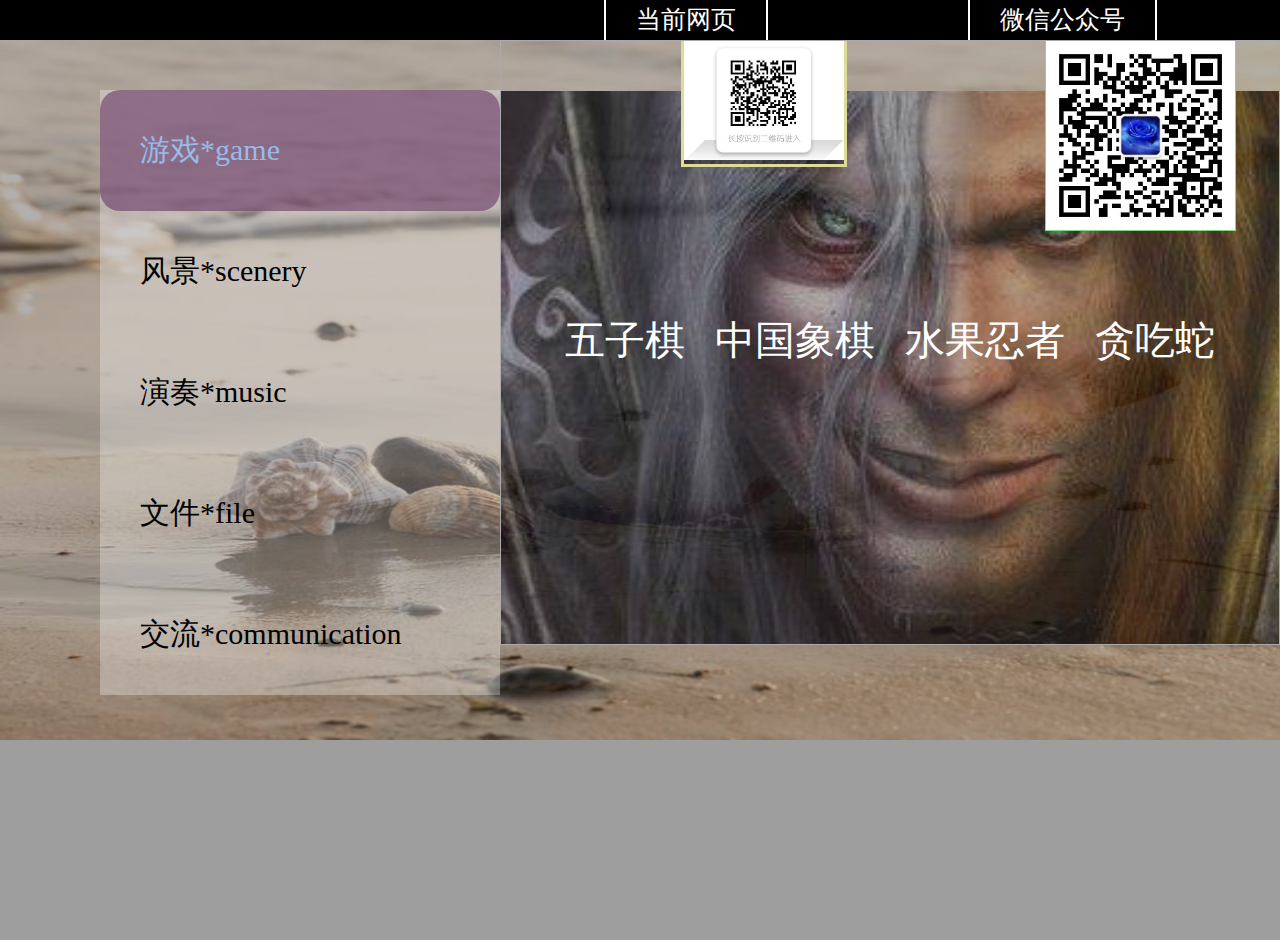
==== index.html @ 6b84c838 "Update index.html" ====
<!DOCTYPE html>
<html>
	<head>
		<meta charset="utf-8" />
		<meta name="viewport" content="width=device-width, initial-scale=1.0, user-scalable=no, minimum-scale=1.0, maximum-scale=1.0"/>
		<link rel="stylesheet" href="css/index.css" />
		<title>THALL</title>
	</head>
	<body>
		<audio controls="controls" loop="loop" preload="auto" src="img/许嵩-幻听.mp3"></audio>
		<div class="header">
			<h1 class="lighting">Reach Higher Level</h1>
			<ul class="head">
				<li>
					<div class="file">当前网页</div>
				</li>
				<li>
					<div class="contact">微信公众号</div>
				</li>
			</ul>
		</div>
		<ul class="content">
			<li>
				<ul class="file-content">
					<li>
						<img src="img/webpage.jpg" />
					</li>
				</ul>
			</li>
			<li>
				<ul class="contacts">
					<li>
						<img src="img/wechat.jpg" />
					</li>
				</ul>
			</li>
		</ul>
		<!-- 顶部横向导航栏结束 -->
		
		<div class="tabBox" id="tabBox">
			<!-- 上面三个tab签 -->
			<ul>
				<li class="active">游戏*game</li>
				<li>风景*scenery</li>
				<li>演奏*music</li>
				<li>文件*file</li>
				<li>交流*communication</li>
			</ul>
			<!-- tab对应切换的内容 -->
			<div class="active" id="game">
				<a href="https://THALL1634.github.io/FIR.html">五子棋</a>&nbsp;&nbsp;
				<a href="https://thall1634.github.io/Chinese%20chess/chess.html">中国象棋</a>&nbsp;&nbsp;
				<a href="https://thall1634.github.io/FruitNinja/index.html">水果忍者</a>&nbsp;&nbsp;
				<a
					href="https://thall1634.github.io/%E8%B4%AA%E5%90%83%E8%9B%87/%E8%B4%AA%E5%90%83%E8%9B%87.html">贪吃蛇</a>
				<img src="img/巫妖王.jpg" />
			</div>
			<div id="scenery">
				<a href="img/厦门风光.jpg" target="_blank">厦门</a>
				<a href="img/锦溪景致.jpg" target="_blank">锦溪</a>
				<img src="img/scenery.jpg" alt="scenery">
			</div>
			<div id="note">
				<a href="https://THALL1634.github.io/同桌的你.html">同桌的你</a>
				<a href="https://THALL1634.github.io/魔法城堡.html">魔法城堡</a>
				<a href="https://THALL1634.github.io/微微一笑很倾城.html">微微一笑很倾城</a>
				<a href="https://THALL1634.github.io/刚好遇见你.html">刚好遇见你</a>
				<img src="img/note.jpg" alt="note">
			</div>
			<div id="file">
				<a href="中国和国际表全年节日列.doc">节日大全（word）</a>
				<a href="小鼠那些事.pptx">仓鼠和花枝鼠（ppt）</a>
			</div>
			<div id="communication">
				<img src="./img/wechat%20group.jpg" alt="微信群聊，相互联系">
			</div>
		</div>
		
		
		<script>
			2
			//   思路： 1.给所有的ul绑定点击事件，当点击任何一个li的时候，都做第二步操作
			//         2.可以先让所有的li && div的class都为空（xxx.className=''）, 再让当前点击的这个li和对应的div有className这个样式类即可
			//获取id为tabBox的所有li和div
			var tabBox = document.getElementById('tabBox');
			var tabList = tabBox.getElementsByTagName('li');
			var divList = tabBox.getElementsByTagName('div');
			//重复操作用循环
			//=>自定义属性方式
			// for (var i = 0; i < tabList.length; i++) {
			//     //=>每一轮循环的时候，给每一个li设置一个自定义属性‘zzzz’,存储的值是各自的索引
			//     //  TAB-List
			//     //   {
			//     //       0:{zzzIndex:0,...},
			//     //       1:{zzzIndex:1,...},
			//     //       2:{zzzIndex:2,...},
			//     //       length:3
			//     //   }
			//     tabList[i]['zfIndex'] = i ;
			//     console.dir(tabList[i]);
			//     tabList[i].onclick = function() {
			//         //this:代表的是当前点击的这个li
			//         changeTab(this.zfIndex); //=>需要索引
			//     }
			// }
			//=>第二种方式将var改为lei
			// for (let i = 0; i < tabList.length; i++) {
			//     tabList[i].onclick = function() {
			//         changeTab(i);
			//     }
			// }
			//=>第三种方式在tabList外层在包一个function
			//   for (var i = 0; i < tabList.length; i++) {
			//       ~function (i) {
			//         tabList[i].onclick = function() {
			//             changeTab(i);
			//         }
			//     } (i);
			//     }
			//=>第四种方式在tabList外层在包一个function
			for (var i = 0; i < tabList.length; i++) {
				tabList[i].onmouseenter = function(i) {
					return function() {
						changeTab(i);
					}
				}(i);
			}
			//*不行的代码
			// for (var i = 0; i < tabList.length; i++) {
			//      // tabList[i] 每一轮循环当前要操作的li对象，i是变量索引
			//      tabList[i].onclick = function() {
			//          //=>给当前元素某一个事件绑定一个方法，绑定的时候方法没有执行（属于创建）当在页面中手动触发点击事件的时候绑定的方法就会执行
			//         //  i=0 tabList[0].onclick=function..
			//         //  i=1 tabList[1].onclick=function...
			//         //  i=2 tabList[2].onclick=function...
			//         alert(i);
			//         changeTab(i);//=>需要把当前点击的这个li的索引传递进来
			//         //分析：第一次循环
			//         // i=0 tabList[0].onclick = function (){
			//         //    "changeTab(i);"
			//         // };
			//         // i++ 第二次循环
			//         // i=1 i=0 tabList[1].onclick = function (){
			//         //    "changeTab(i);"
			//         // };
			//         // i++ 第三次循环
			//         // i=2 i=0 tabList[2].onclick = function (){
			//         //    "changeTab(i);"
			//         // };
			//         // i++
			//         // i=3 循环结束
			//      }
		
			// }
		
		
			//=>第二中不用循环的方法
			// tabList[0].onclick = function (){
			//     changeTab(0);
			// }
			// tabList[1].onclick = function (){
			//     changeTab(1);
			// }
			// tabList[2].onclick = function (){
			//     changeTab(2);
			// }
			//=>封装一个方法完成页卡切换
			function changeTab(n) {
				//=>n:形参变量，当执行这个方法的时候，会把当前点击的这个li的索引传递过来
		
				//=>1.清空所有选中样式
				for (var i = 0; i < tabList.length; i++) {
					tabList[i].className = '';
					divList[i].className = '';
				}
				//=>2.当前点击的有选中样式
				tabList[n].className = 'active';
				divList[n].className = 'active';
			}
			// 思考：
			//    1.思考n多种实现选项卡的思路
			//    2.隔行变色实现三行变色，并且基于js实现鼠标滑过高亮显示，鼠标离开回归原有样式
		</script>
	</body>
</html>
---- css/index.css ----
* {
	padding: 0;
	margin: 0;
}

audio{
	display: none;
}

a{
	text-decoration: none;
	color: white;
}

a:hover{
	text-decoration: underline;
	color: #ff8ba4;
	font-weight: bold;
}

a:active{
	color: #5a7fa7;
}

li {
	list-style: none;
}

.header {
	height: 40px;
	background-color: #000000;
	position: relative;
}

body {
	/* background: #e3e3e3 url(../img/漂流瓶.jpg)  no-repeat fixed ; */
	background-color: #e3e3e3;
	background-image: url(../img/漂流瓶.jpg);
	background-repeat: no-repeat;
	background-size: 1520px 700px;
	background-position: 0px 40px;
	background-attachment: fixed;
}

.lighting {
	float: left;
	height: 40px;
	line-height: 40px;
	font-size: 30px;
	font-weight: 900;
	font-family: "Snap ITC";
	color: rgba(255, 255, 255, 0);
	position: relative;
}

.lighting::before {
	position: absolute;
	content: "\Reach Higher Level";
	color: transparent;
	background-image: linear-gradient(to right, #ff0000, #3fb400, #ff17e8, #8fff49, #ea4ca6);
	-webkit-background-clip: text;
	clip-path: polygon(-30% 0%, 0% 0%, -10% 100%, -40% 100%);
	animation: light 5s 2s infinite;
}

@keyframes light {
	0% {
		clip-path: polygon(-30% 0%, 0% 0%, -10% 100%, -40% 100%);
	}

	50% {
		clip-path: polygon(100% 0%, 130% 0%, 110% 100%, 80% 100%);
	}

	100% {
		clip-path: polygon(-30% 0%, 0% 0%, -10% 100%, -40% 100%);
	}
}

.head {
	float: left;
	margin-left: 150px;
	height: 40px;
	overflow: visible;

}

.head li {
	float: left;
	margin-left: 200px;
	color: white;
}

.file,
.contact {
	font: 25px 华文行楷;
	line-height: 40px;
	border-left: 2px solid white;
	border-right: 2px solid white;
	padding: 0 30px 0 30px;
}


.content {
	position: absolute;
	float: left;
	color: white;
	margin-left: 681px;
	visibility: hidden;
}

.content li {
	float: left;
}

.file-content {
	height: 40px;
	width: 164px;
}

.file-content li {
	border: 3px solid #dddd99;
	border-top: 0;
	background-color: rgba(0,0,0,.3);
}

.file-content li img{
	width: 160px;
	height: 120px;
}

.contacts{
	width: 189px;
	height: 189px;
	margin-left: 200px;
}

.contacts img{
	width: 100%;
	border: 1px solid #7bdd82;
}

/* hover改变同级元素样式，需要改变样式的元素，class名或id名前要加上一个+号 */
.header:hover +.content{
	visibility: visible;
}

.tabBox {
	background-color: rgba(0,0,0,.3);
	height: 900px;
}

.tabBox ul {
	float: left;
	width: 400px;
	margin-left: 100px;
	margin-top: 50px;
	font: 30px 华文彩云;
	background-color: rgba(255,255,255,.3);
	
	/* 相对于之前的位置向下移动1px,使边框重合 */
}

.tabBox ul li {
	/* 同一行，块标签 */
	padding: 40px 40px;
	/* line-height: 80px; */
	
	cursor: pointer;
	border-radius: 20px;
}

.tabBox ul li.active {
	color: #97bbea;
	/* font-weight: bold; */
	font-family: 华文琥珀;
	background-color: rgba(105,56,101,.6);
	/* 当前li的边框覆盖率div的边框，我们让li的下边框为背景颜色白色，这样看上去就像没边框 */
}

.tabBox div {
	display: none;
	margin-left: 500px;
	height: 602.8px;
	font: 40px 楷体;
	line-height: 600px;
	text-align: center;
	border: 1px solid #AAA;
}

.tabBox div.active {
	display: block;
	/* div .active加空格是后代筛选，先搜索div在div中筛选，div .active不加空格当前div标签的二次筛选，同级筛选 */
}

.tabBox div a{
	display: inline-block;
}

#game{
	position: relative;
}

#game img{
	position: absolute;
	opacity: 80%;
	top: 50px;
	left: 0;
	z-index: -1;
	height: 552.8px;
	width: 1000px;
}

#communication img{
	border: 1px dashed transparent;
	padding-top: 50px;
}

#scenery{
	position: relative;
}

#scenery img{
	position: absolute;
	opacity: 80%;
	top: 50px;
	left: 0;
	z-index: -1;
	height: 552.8px;
	width: 1000px;
}

#note{
	position: relative;
}

#note img{
	position: absolute;
	opacity: 80%;
	top: 50px;
	left: 0;
	z-index: -1;
	height: 552.8px;
	width: 1000px;
}
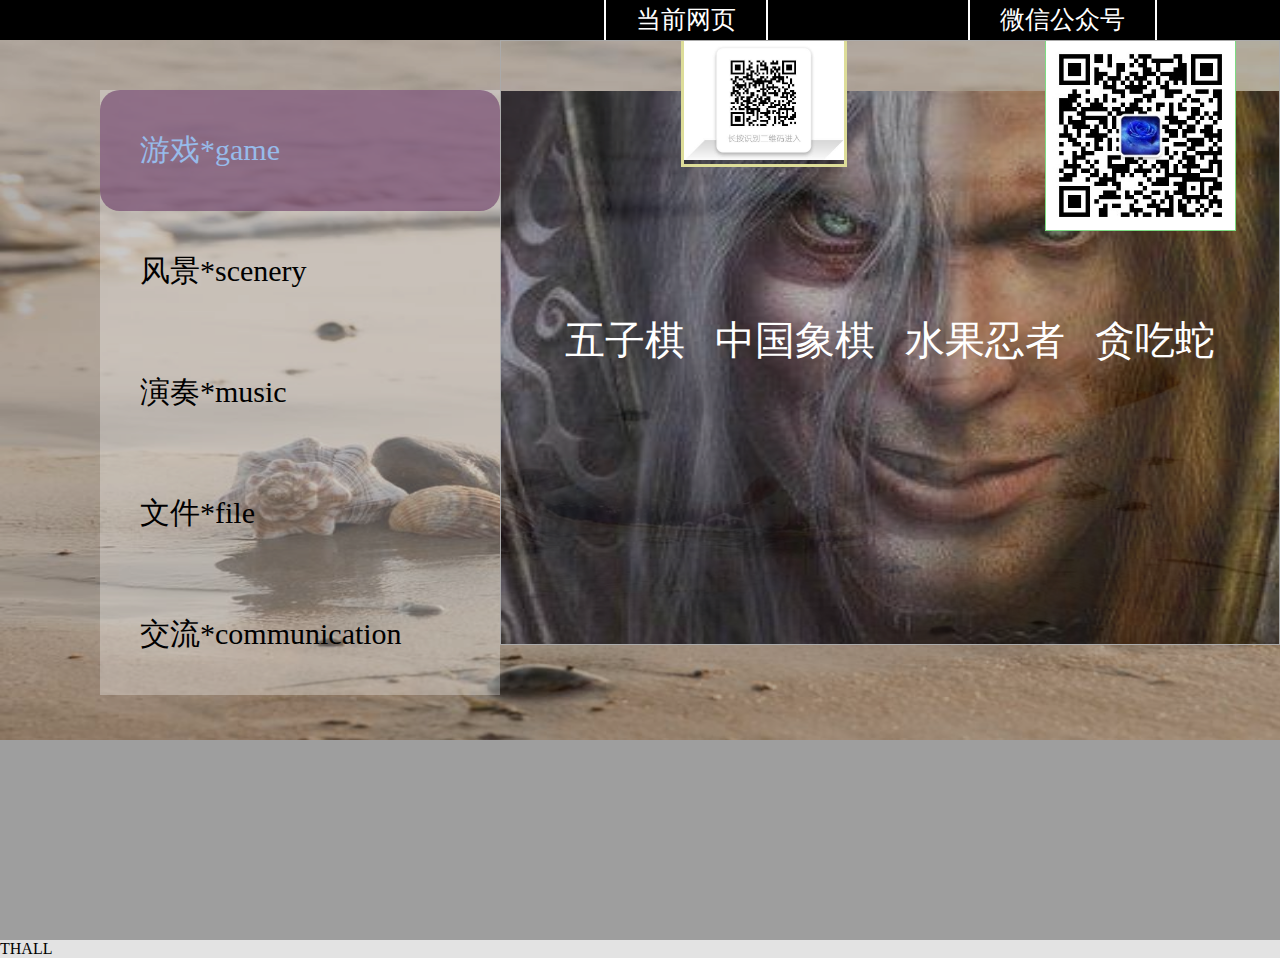
==== commit c19dced6: "Update index.html" ====
--- a/index.html
+++ b/index.html
@@ -75,6 +75,7 @@
 				<img src="./img/wechat%20group.jpg" alt="微信群聊，相互联系">
 			</div>
 		</div>
+		<p>THALL</p>	
 		
 		
 		<script>
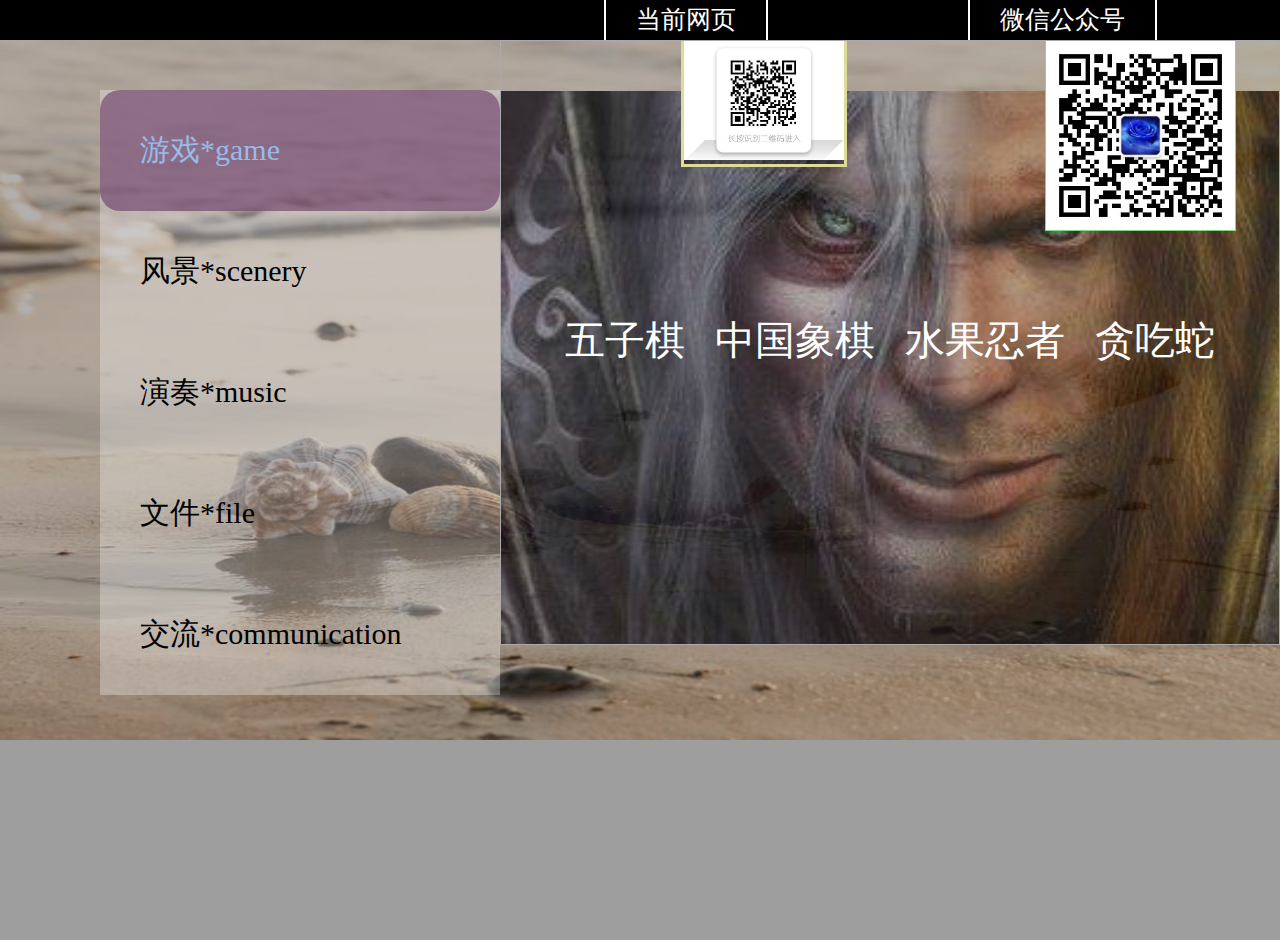
==== commit 403e953d: "Update index.html" ====
--- a/index.html
+++ b/index.html
@@ -2,7 +2,6 @@
 <html>
 	<head>
 		<meta charset="utf-8" />
-		<meta name="viewport" content="width=device-width, initial-scale=1.0, user-scalable=no, minimum-scale=1.0, maximum-scale=1.0"/>
 		<link rel="stylesheet" href="css/index.css" />
 		<title>THALL</title>
 	</head>
@@ -74,8 +73,7 @@
 			<div id="communication">
 				<img src="./img/wechat%20group.jpg" alt="微信群聊，相互联系">
 			</div>
-		</div>
-		<p>THALL</p>	
+		</div>	
 		
 		
 		<script>
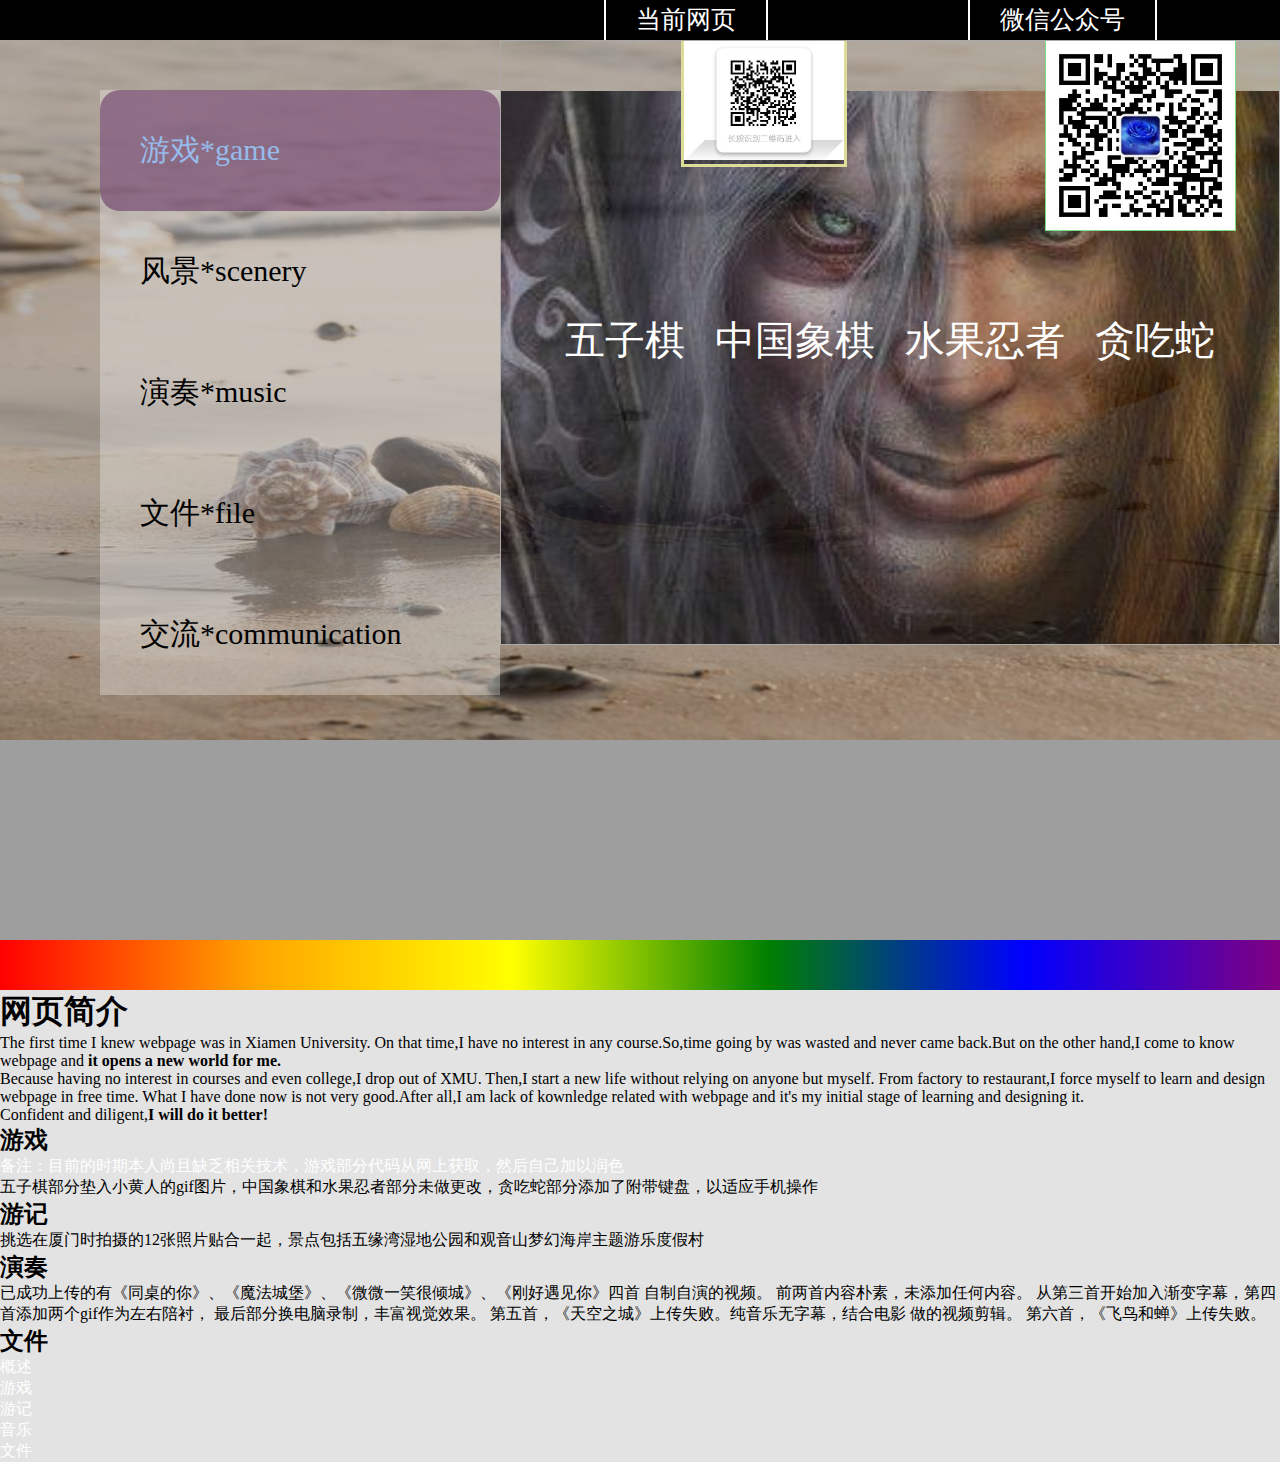
==== commit 9956037c: "Update index.html" ====
--- a/index.html
+++ b/index.html
@@ -2,11 +2,13 @@
 <html>
 	<head>
 		<meta charset="utf-8" />
+		<meta name="viewport" content="width=device-width, initial-scale=1.0, user-scalable=no, minimum-scale=1.0, maximum-scale=1.0"/>
 		<link rel="stylesheet" href="css/index.css" />
 		<title>THALL</title>
 	</head>
 	<body>
 		<audio controls="controls" loop="loop" preload="auto" src="img/许嵩-幻听.mp3"></audio>
+		
 		<div class="header">
 			<h1 class="lighting">Reach Higher Level</h1>
 			<ul class="head">
@@ -73,8 +75,76 @@
 			<div id="communication">
 				<img src="./img/wechat%20group.jpg" alt="微信群聊，相互联系">
 			</div>
-		</div>	
-		
+		</div>
+		<div style="height: 50px; background-image: linear-gradient(to right,red,orange,yellow,green,blue,purple)">
+			
+		</div>
+		<div class="introduce">
+			<h1 id="synopsis">
+				网页简介
+			</h1>
+			<p>
+				The first time I knew webpage was in Xiamen University.
+				On that time,I have no interest in any course.So,time going by was wasted
+				and never came back.But on the other hand,I come to know webpage and 
+				<strong>it opens a new world for me.</strong>
+			</p>
+			<p>
+				Because having no interest in courses and even college,I drop out of XMU.
+				Then,I start a new life without relying on anyone but myself.
+				From factory to restaurant,I force myself to learn and design webpage in free time.
+				What I have done now is not very good.After all,I am lack of kownledge related with webpage and it's my initial stage of learning and designing it. 
+			</p>
+			<p>
+				Confident and diligent,<strong>I will do it better!</strong>
+			</p>
+			<h2 id="igame">游戏</h2>
+			<ul class="igame">
+				<li>
+					<p style="color: #ffffff;">备注：目前的时期本人尚且缺乏相关技术，游戏部分代码从网上获取，然后自己加以润色</p>
+					<p>五子棋部分垫入小黄人的gif图片，中国象棋和水果忍者部分未做更改，贪吃蛇部分添加了附带键盘，以适应手机操作</p>
+				</li>
+			</ul>
+			<h2 id="iscenery">游记</h2>
+			<ul class="iscenery">
+				<li>
+					<p>挑选在厦门时拍摄的12张照片贴合一起，景点包括五缘湾湿地公园和观音山梦幻海岸主题游乐度假村</p>
+				</li>
+				<li></li>
+			</ul>
+			<h2 id="imusic">演奏</h2>
+			<ul class="imusic">
+				<li>
+					<p>已成功上传的有《同桌的你》、《魔法城堡》、《微微一笑很倾城》、《刚好遇见你》四首
+					自制自演的视频。
+					前两首内容朴素，未添加任何内容。
+					从第三首开始加入渐变字幕，第四首添加两个gif作为左右陪衬，
+					最后部分换电脑录制，丰富视觉效果。
+					第五首，《天空之城》上传失败。纯音乐无字幕，结合电影
+					做的视频剪辑。
+					第六首，《飞鸟和蝉》上传失败。
+					
+					
+					</p>
+				</li>
+			</ul>
+			<h2 id="ifile">文件</h2>
+			<ul class="ifile">
+				<li></li>
+				<li></li>
+			</ul>
+		</div>
+		
+		<div class="nav">
+			<ul>
+				<li><a href="#synopsis">概述</a></li>
+				<li><a href="#igame">游戏</a></li>
+				<li><a href="#iscenery">游记</a></li>
+				<li><a href="#imusic">音乐</a></li>
+				<li><a href="#ifile">文件</a></li>
+				
+			</ul>
+		</div>
 		
 		<script>
 			2
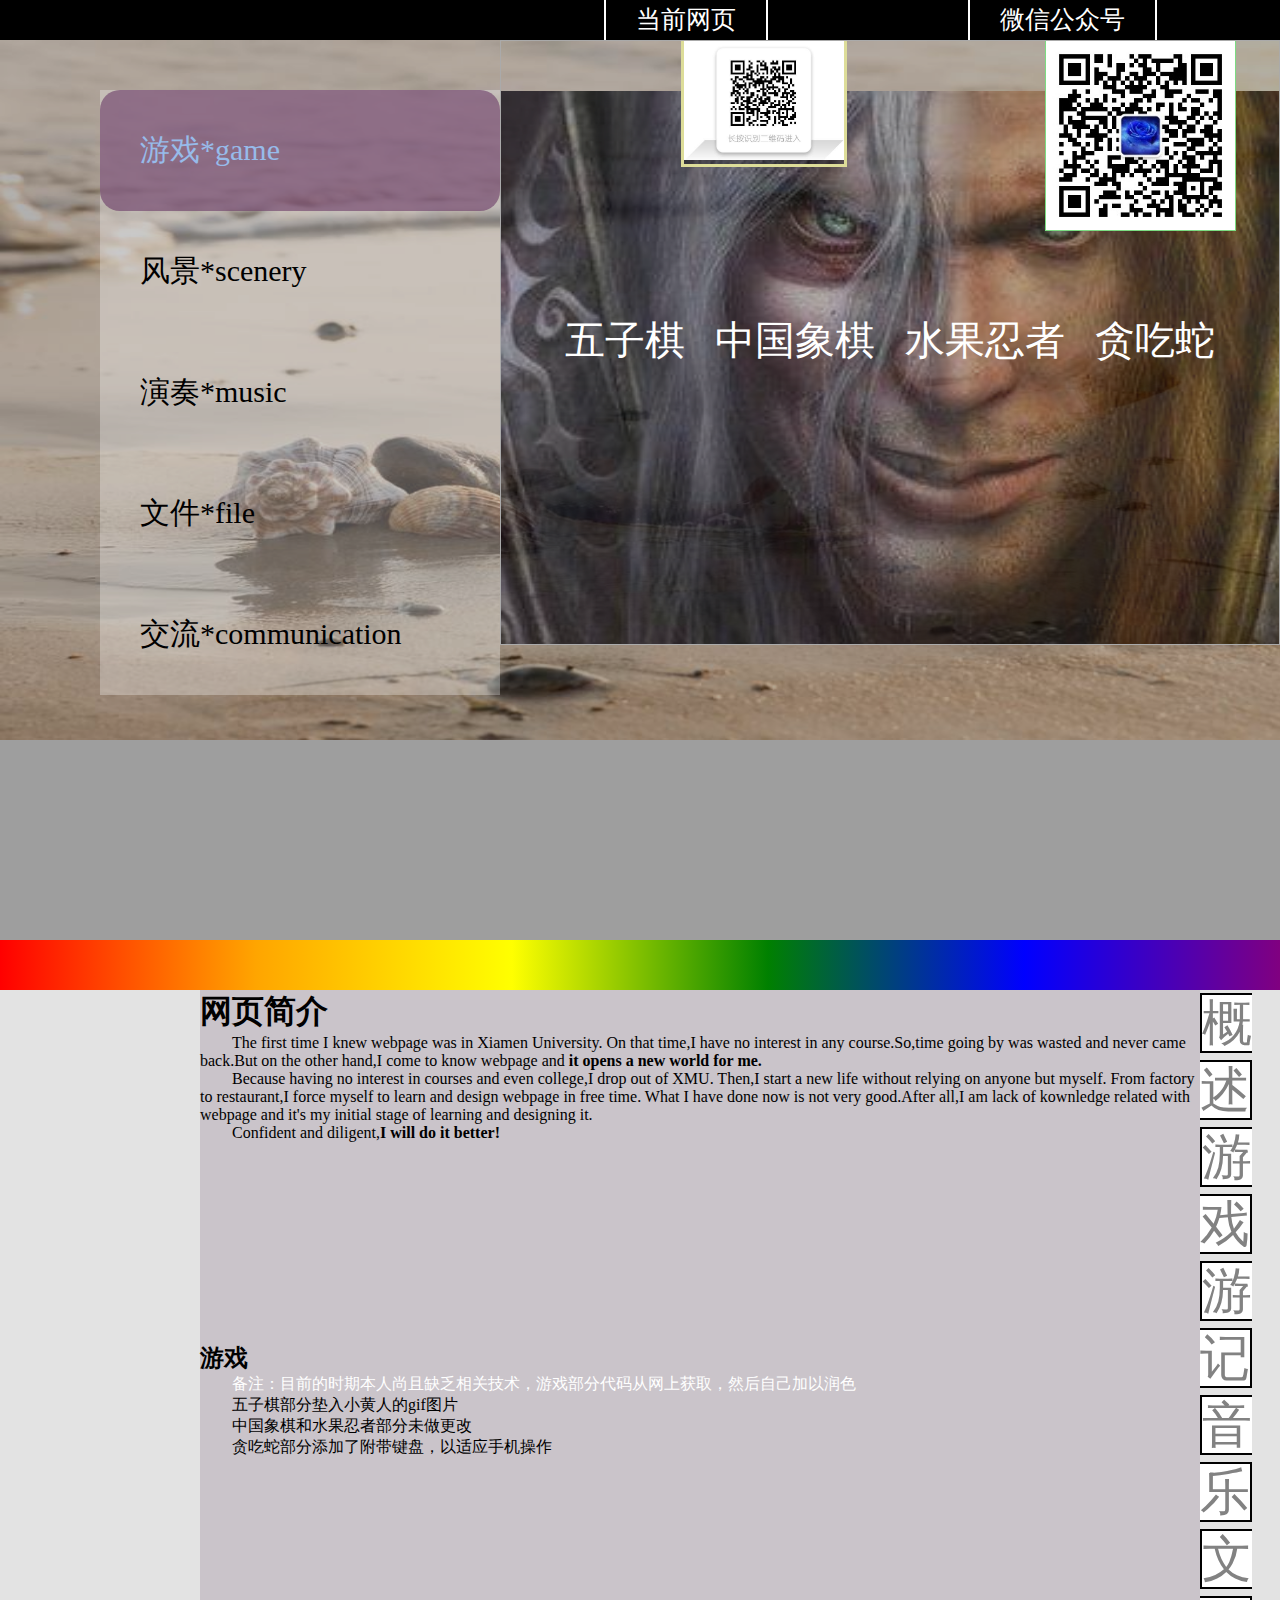
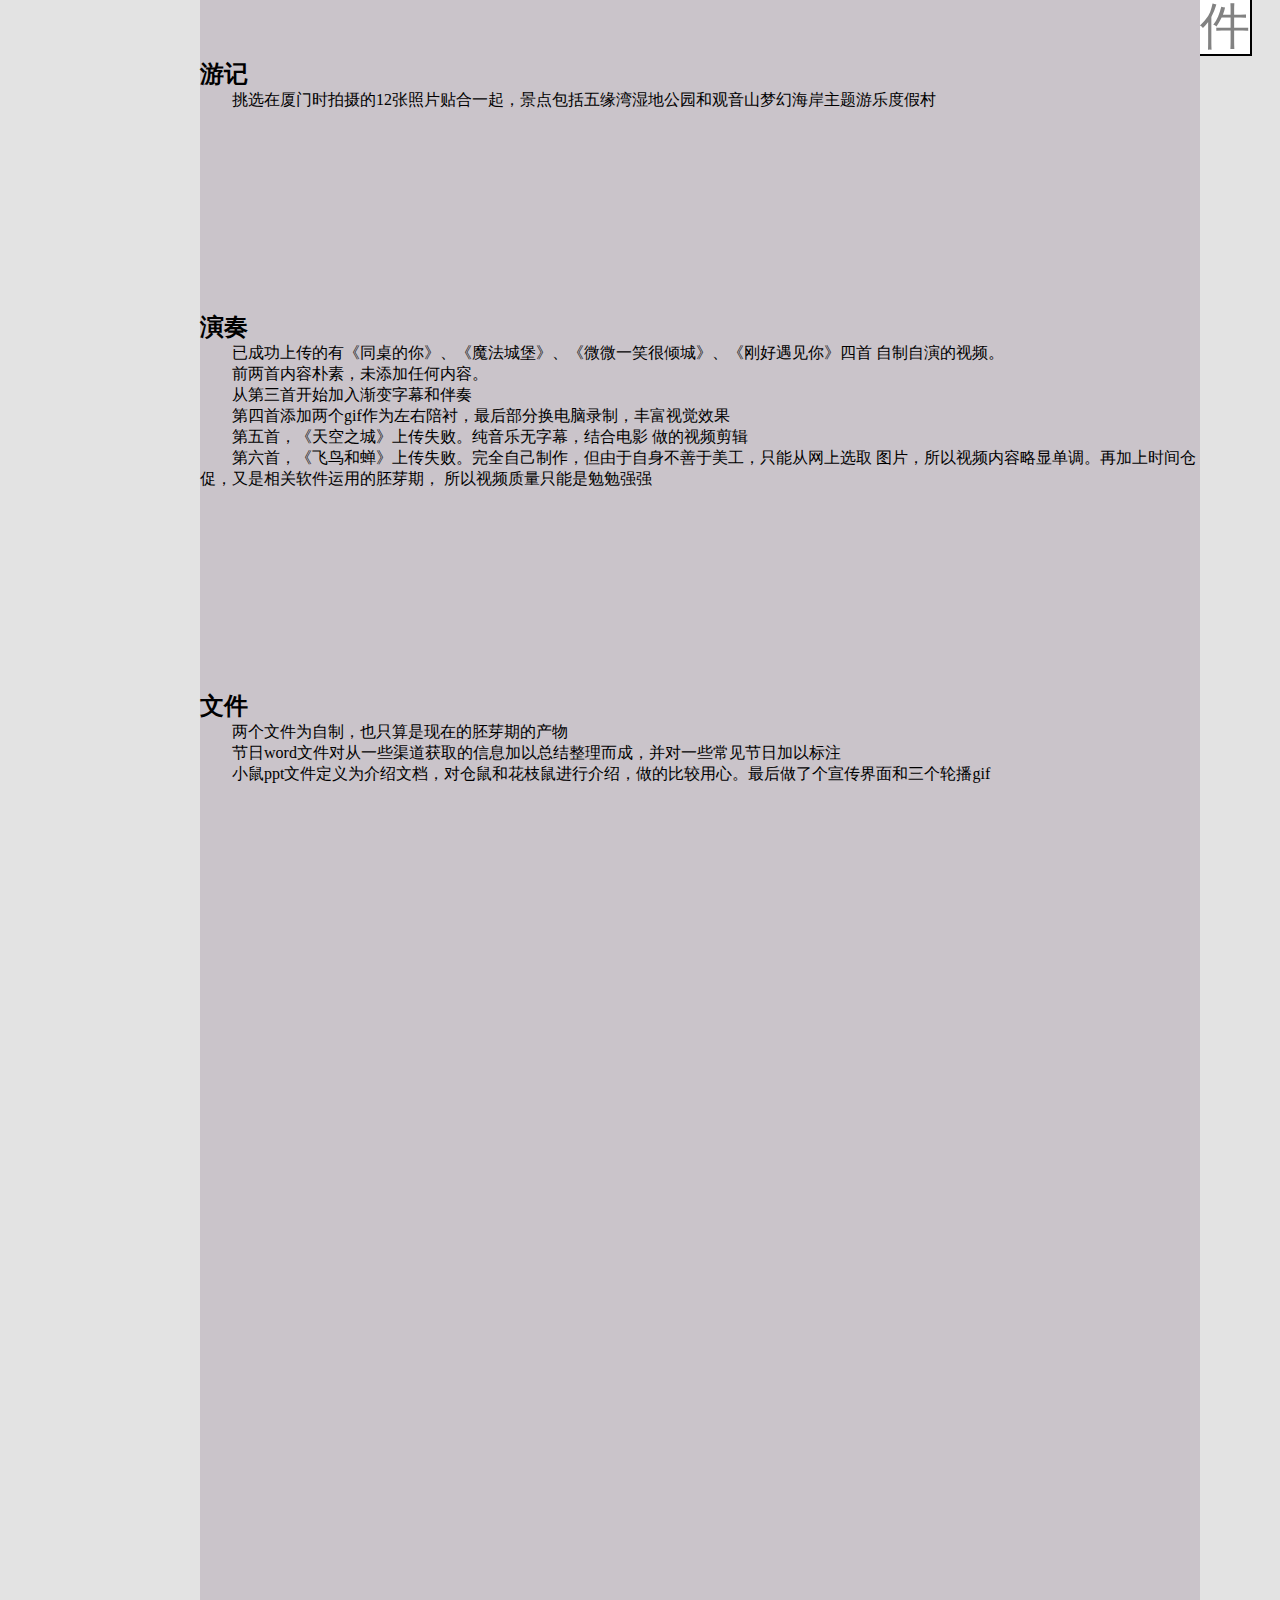
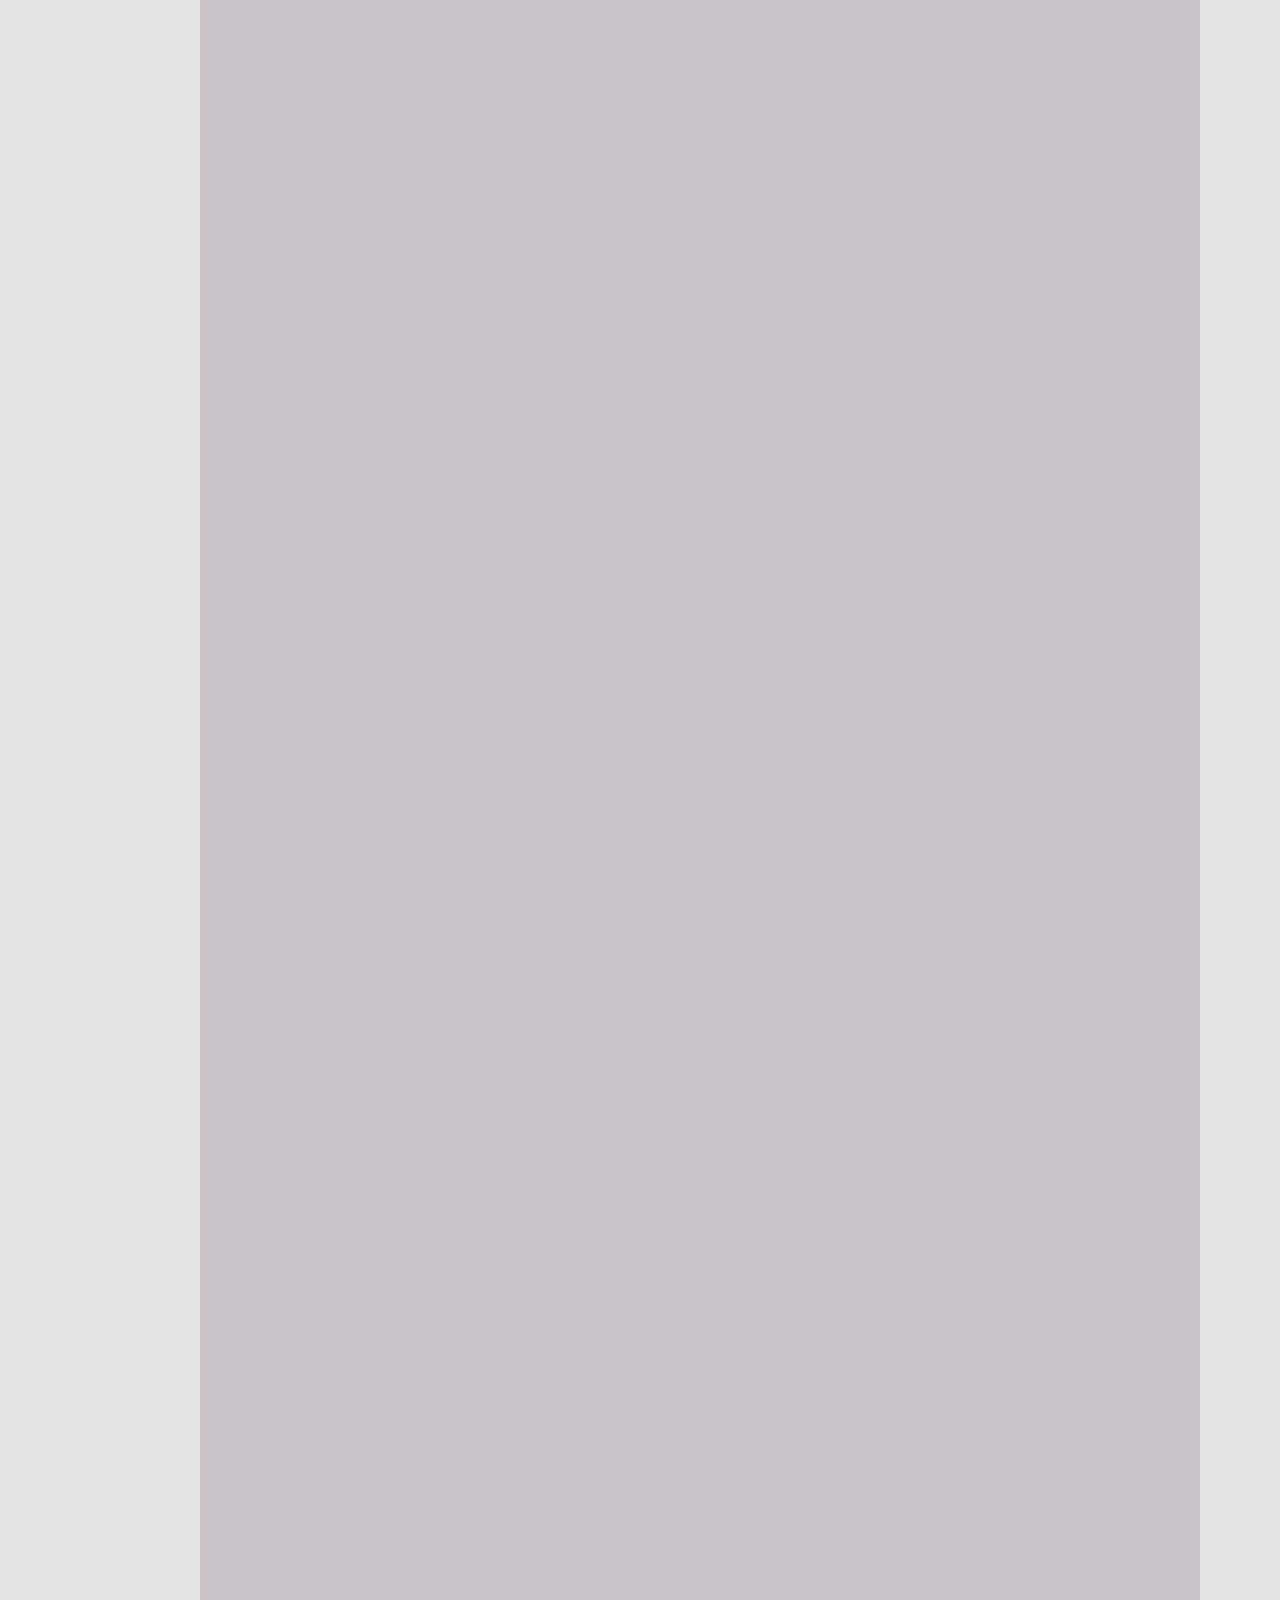
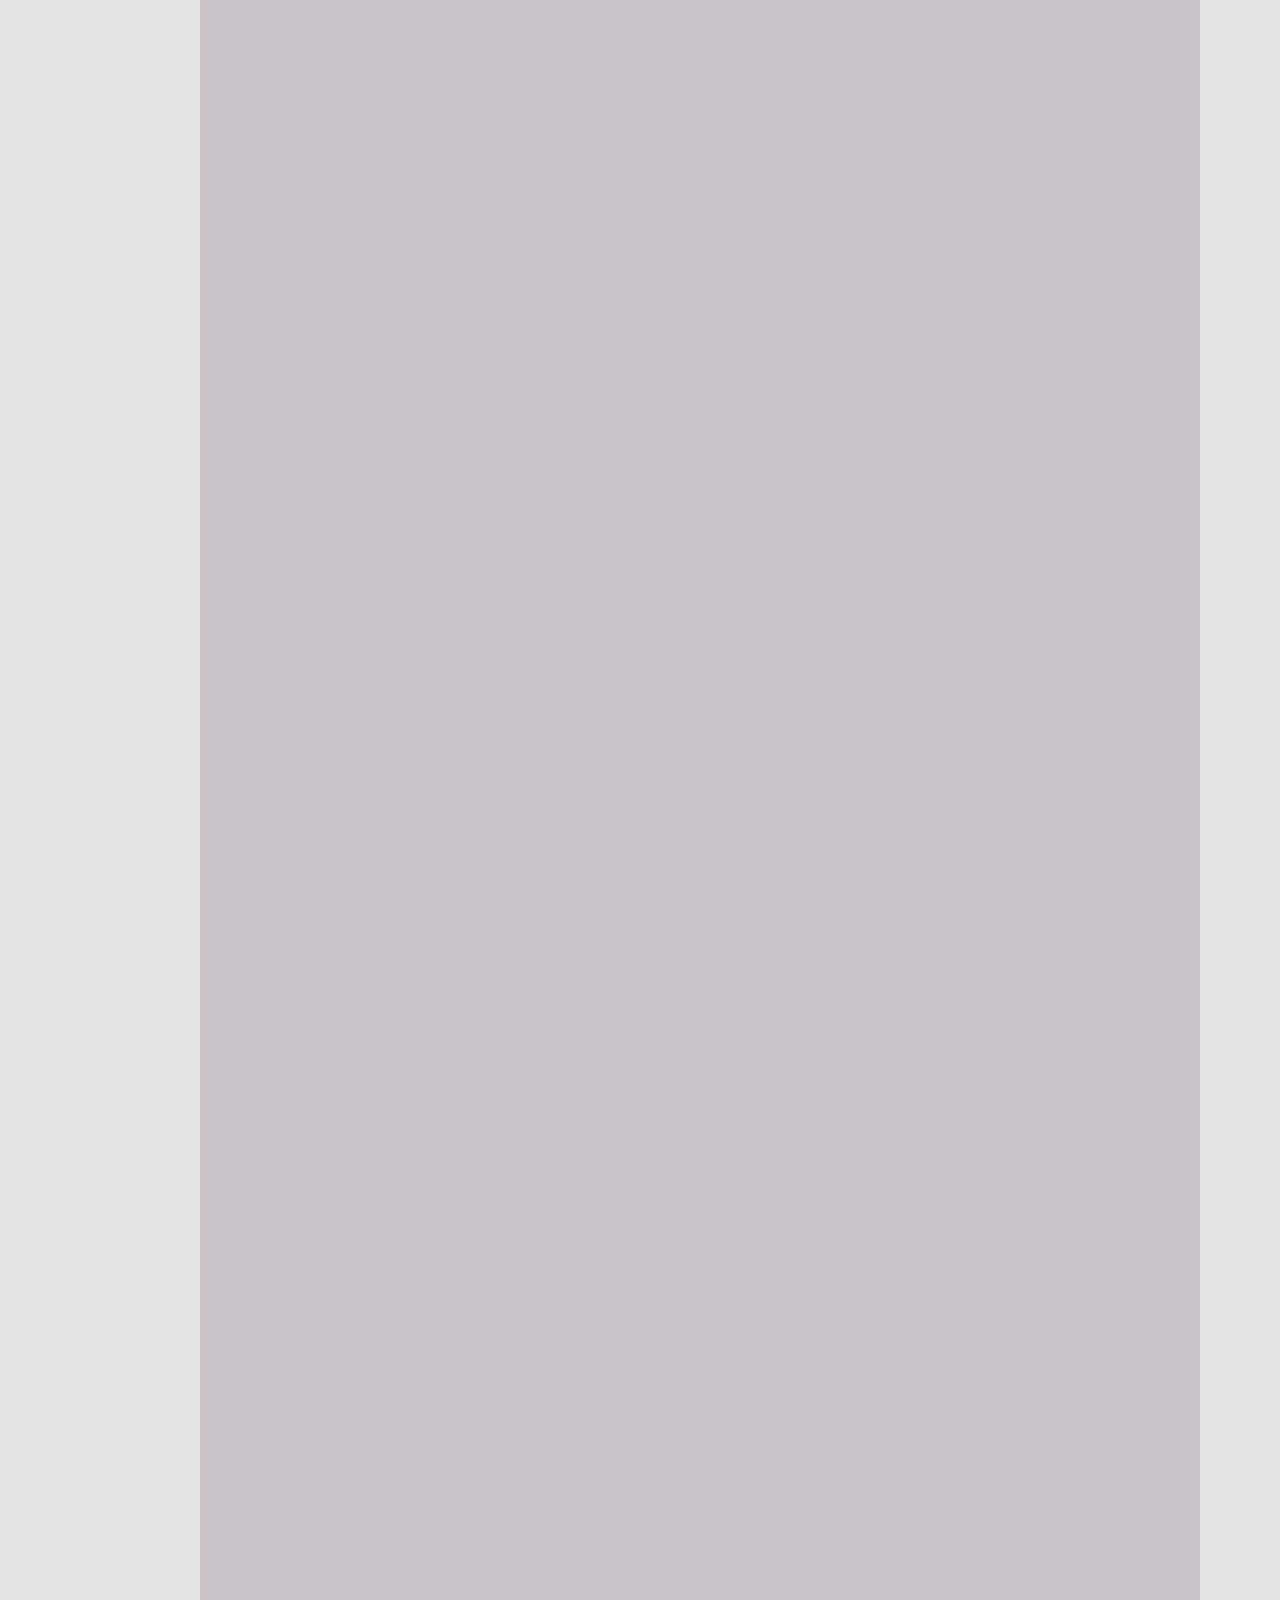
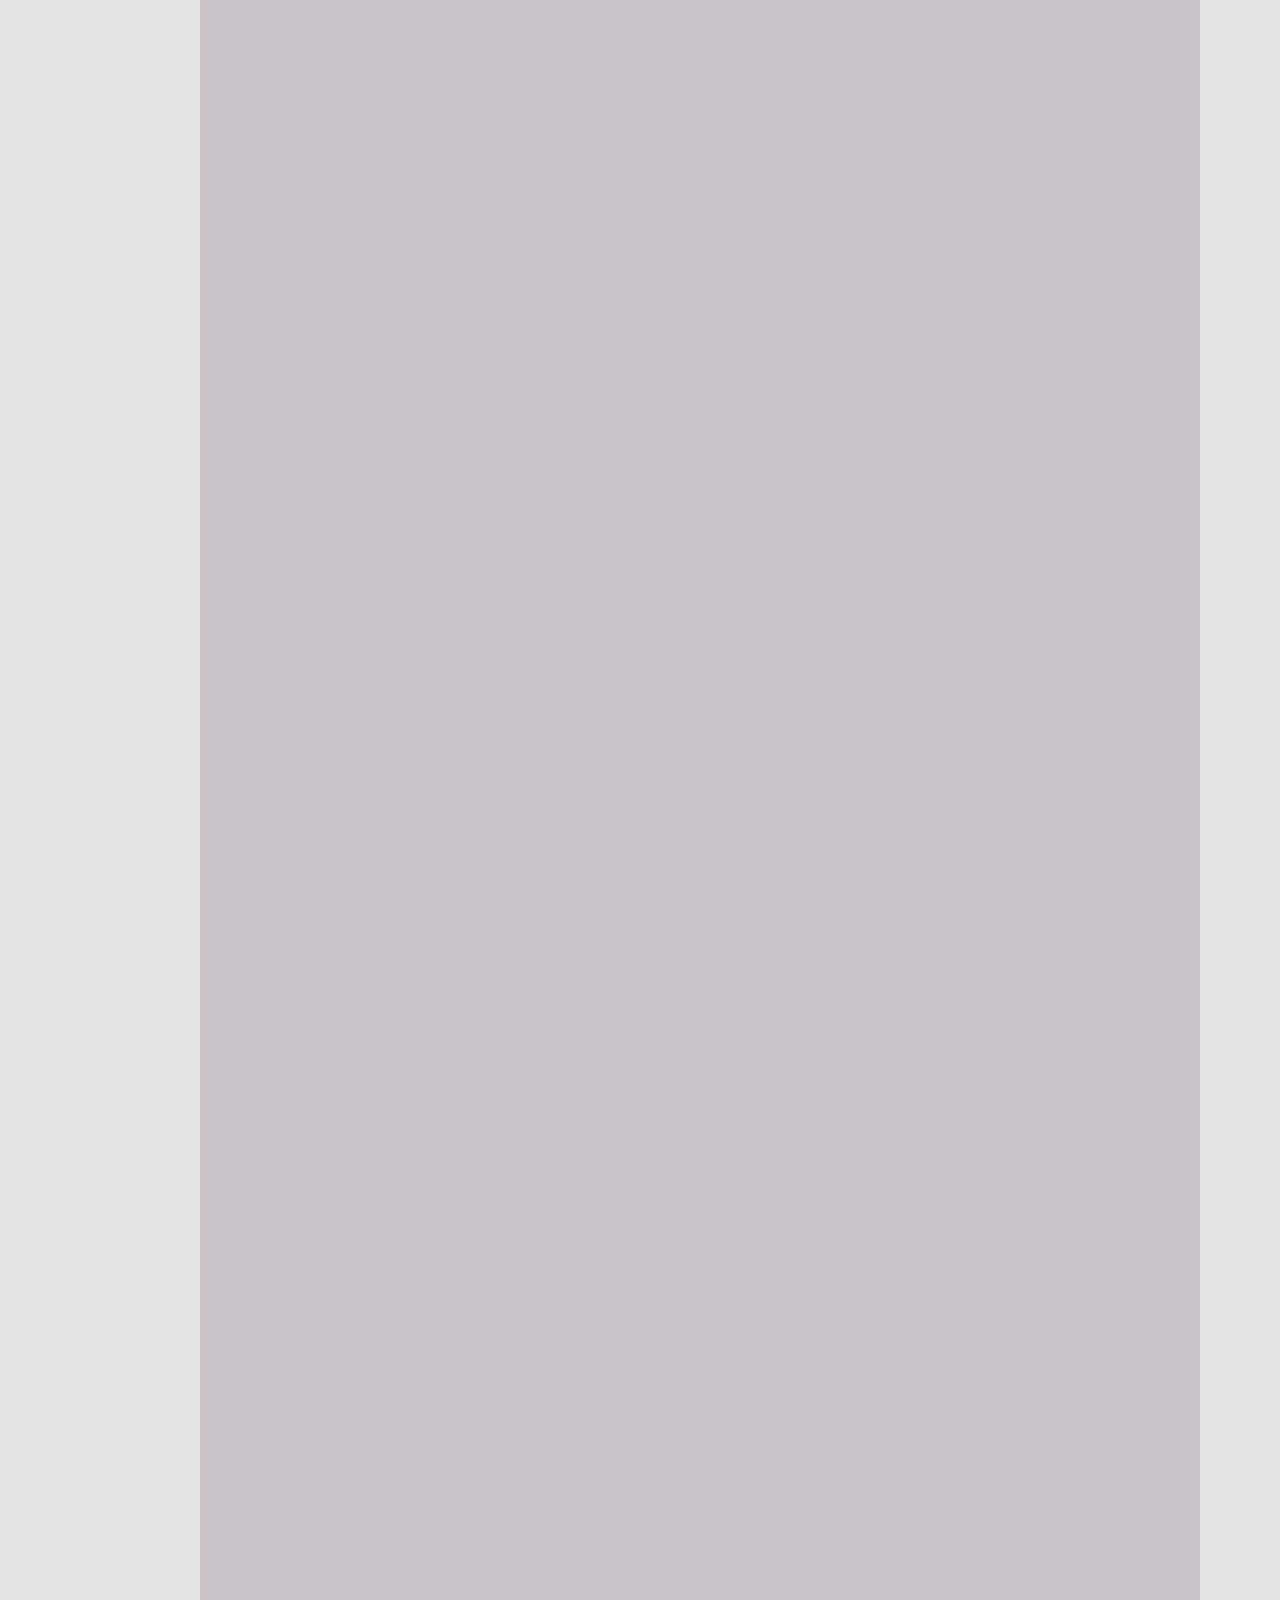
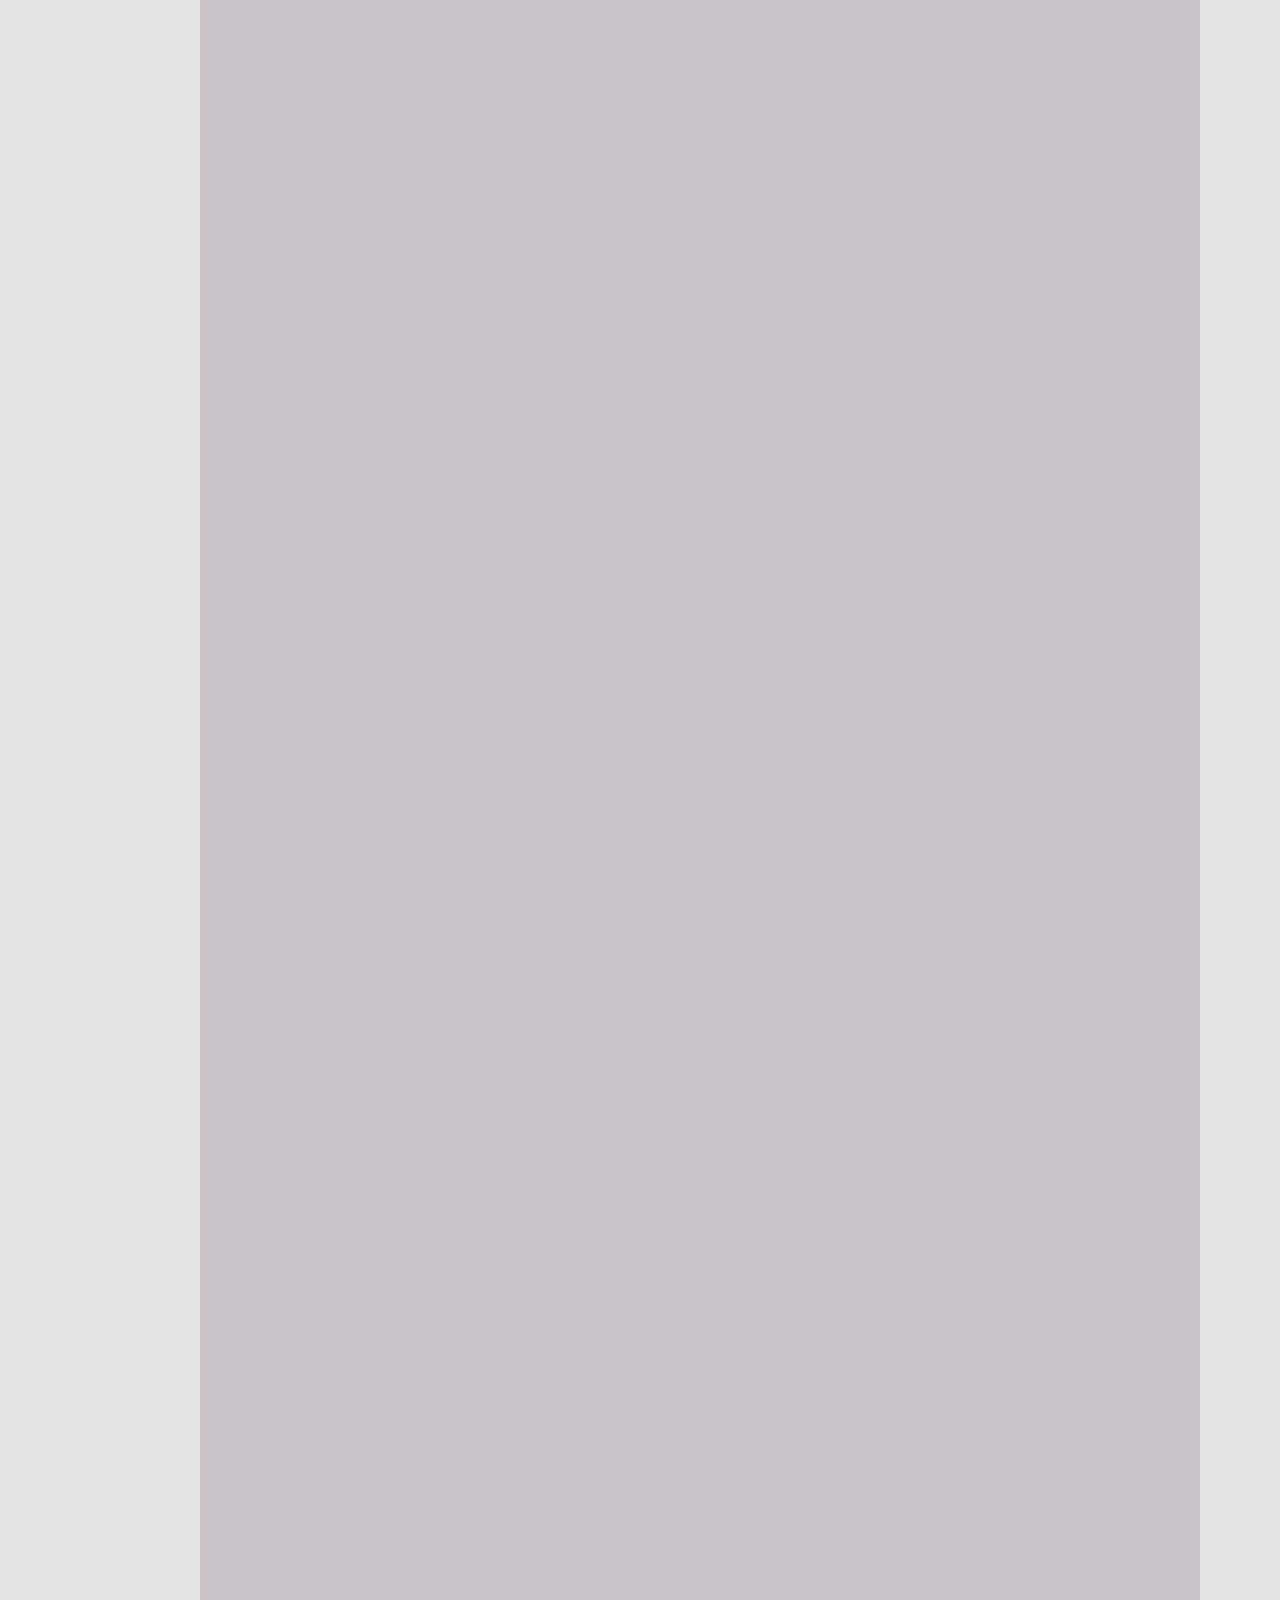
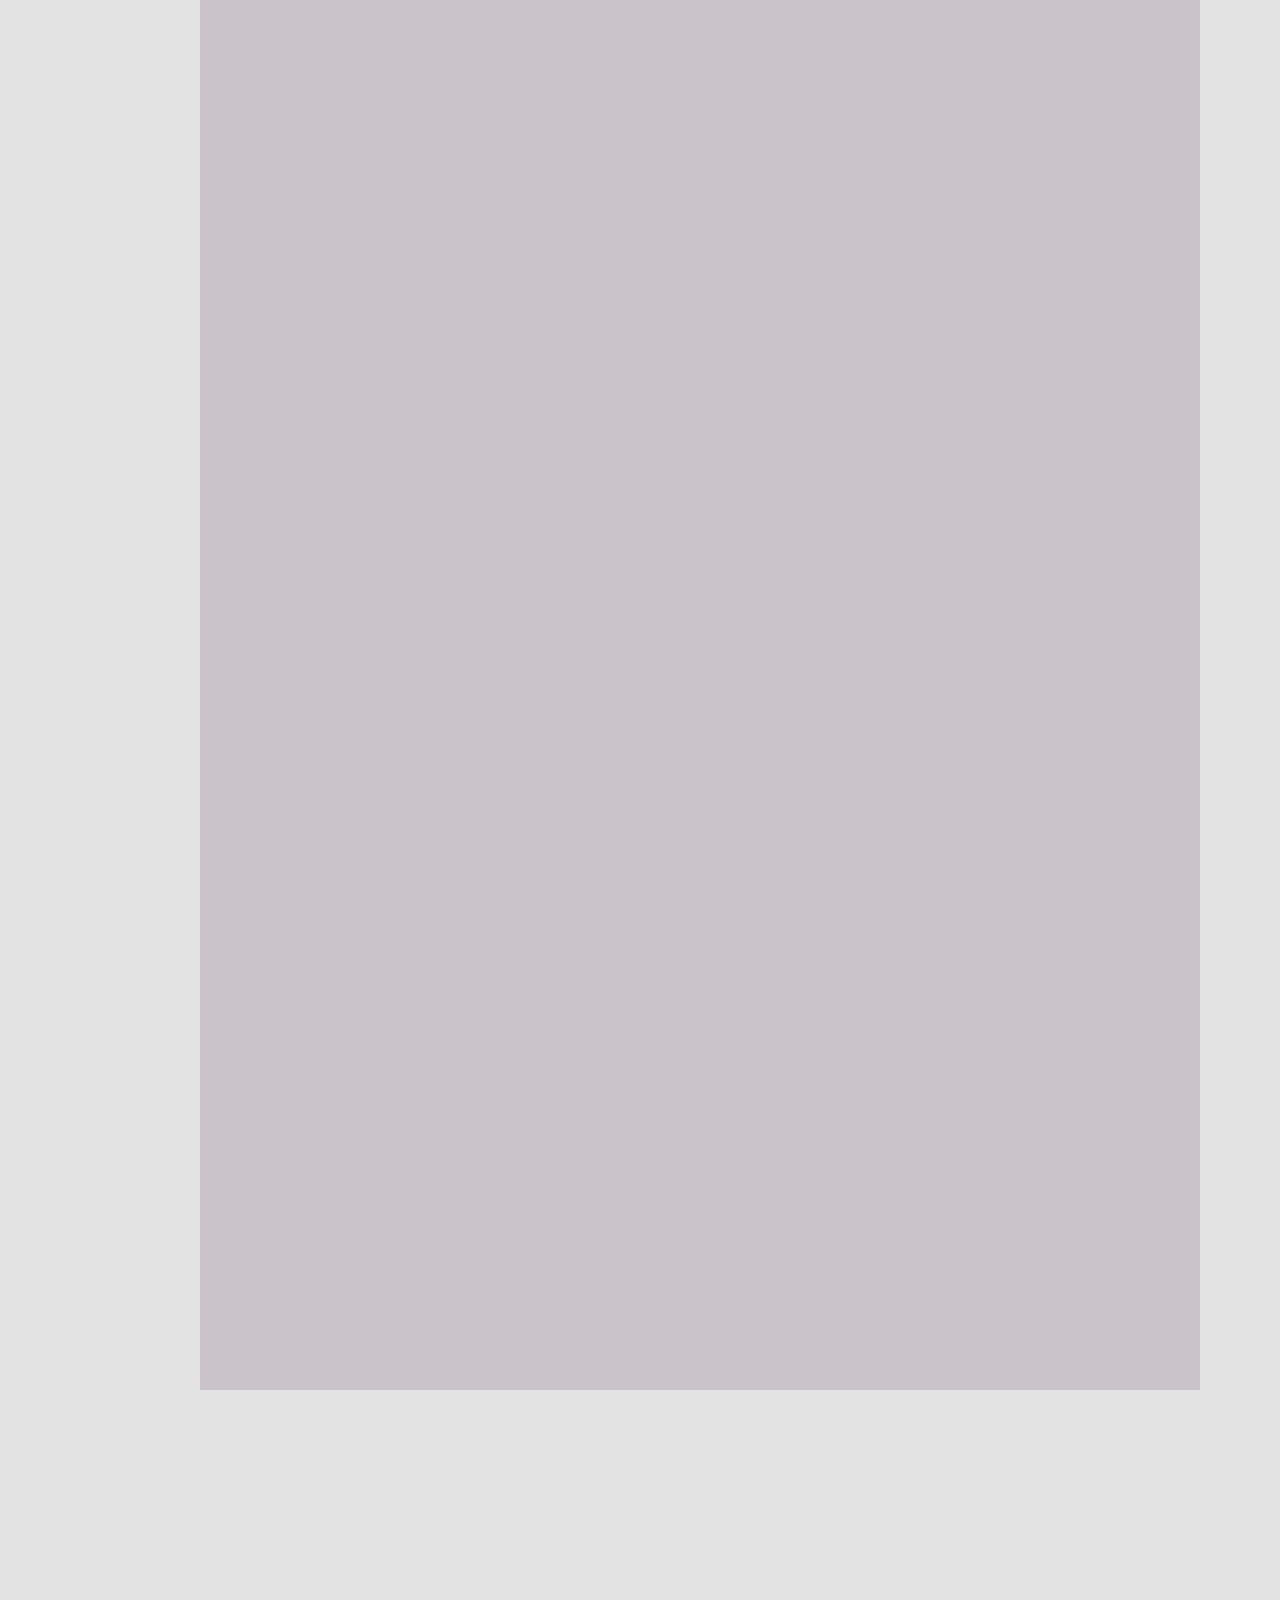
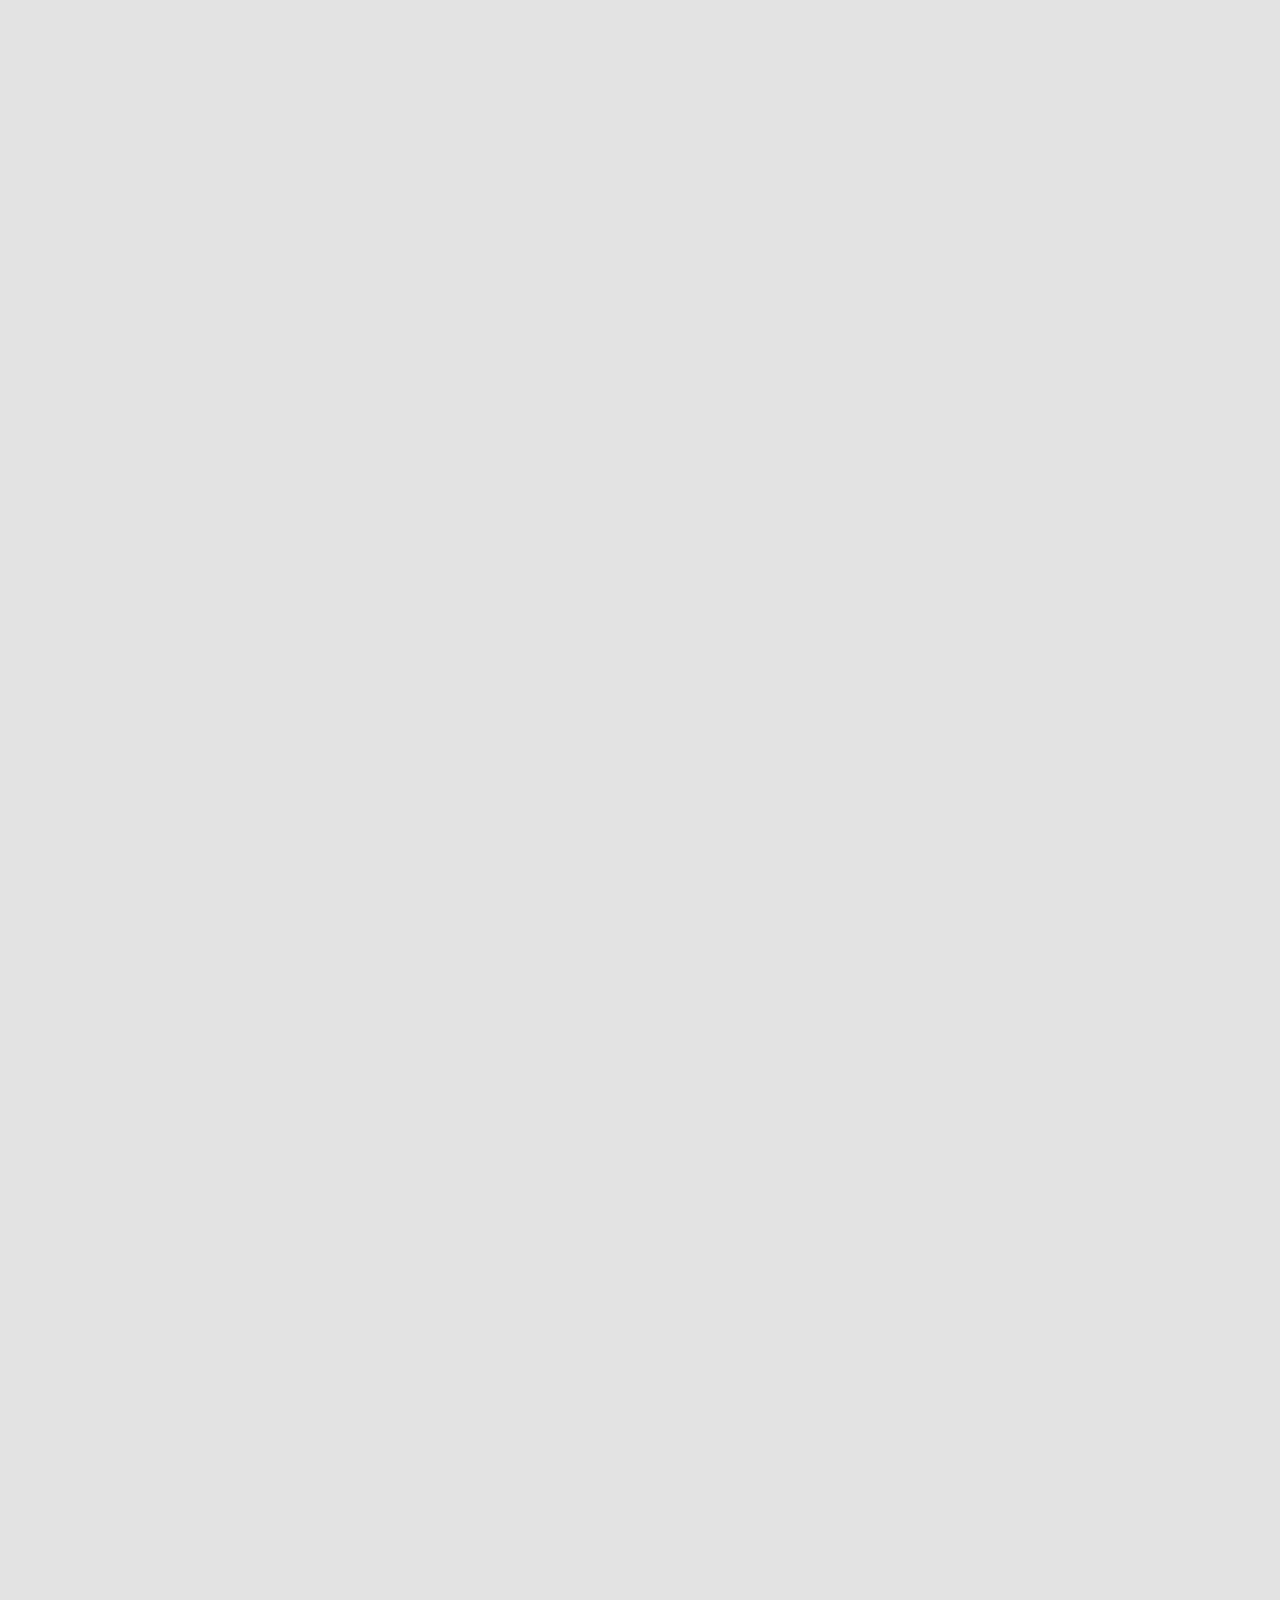
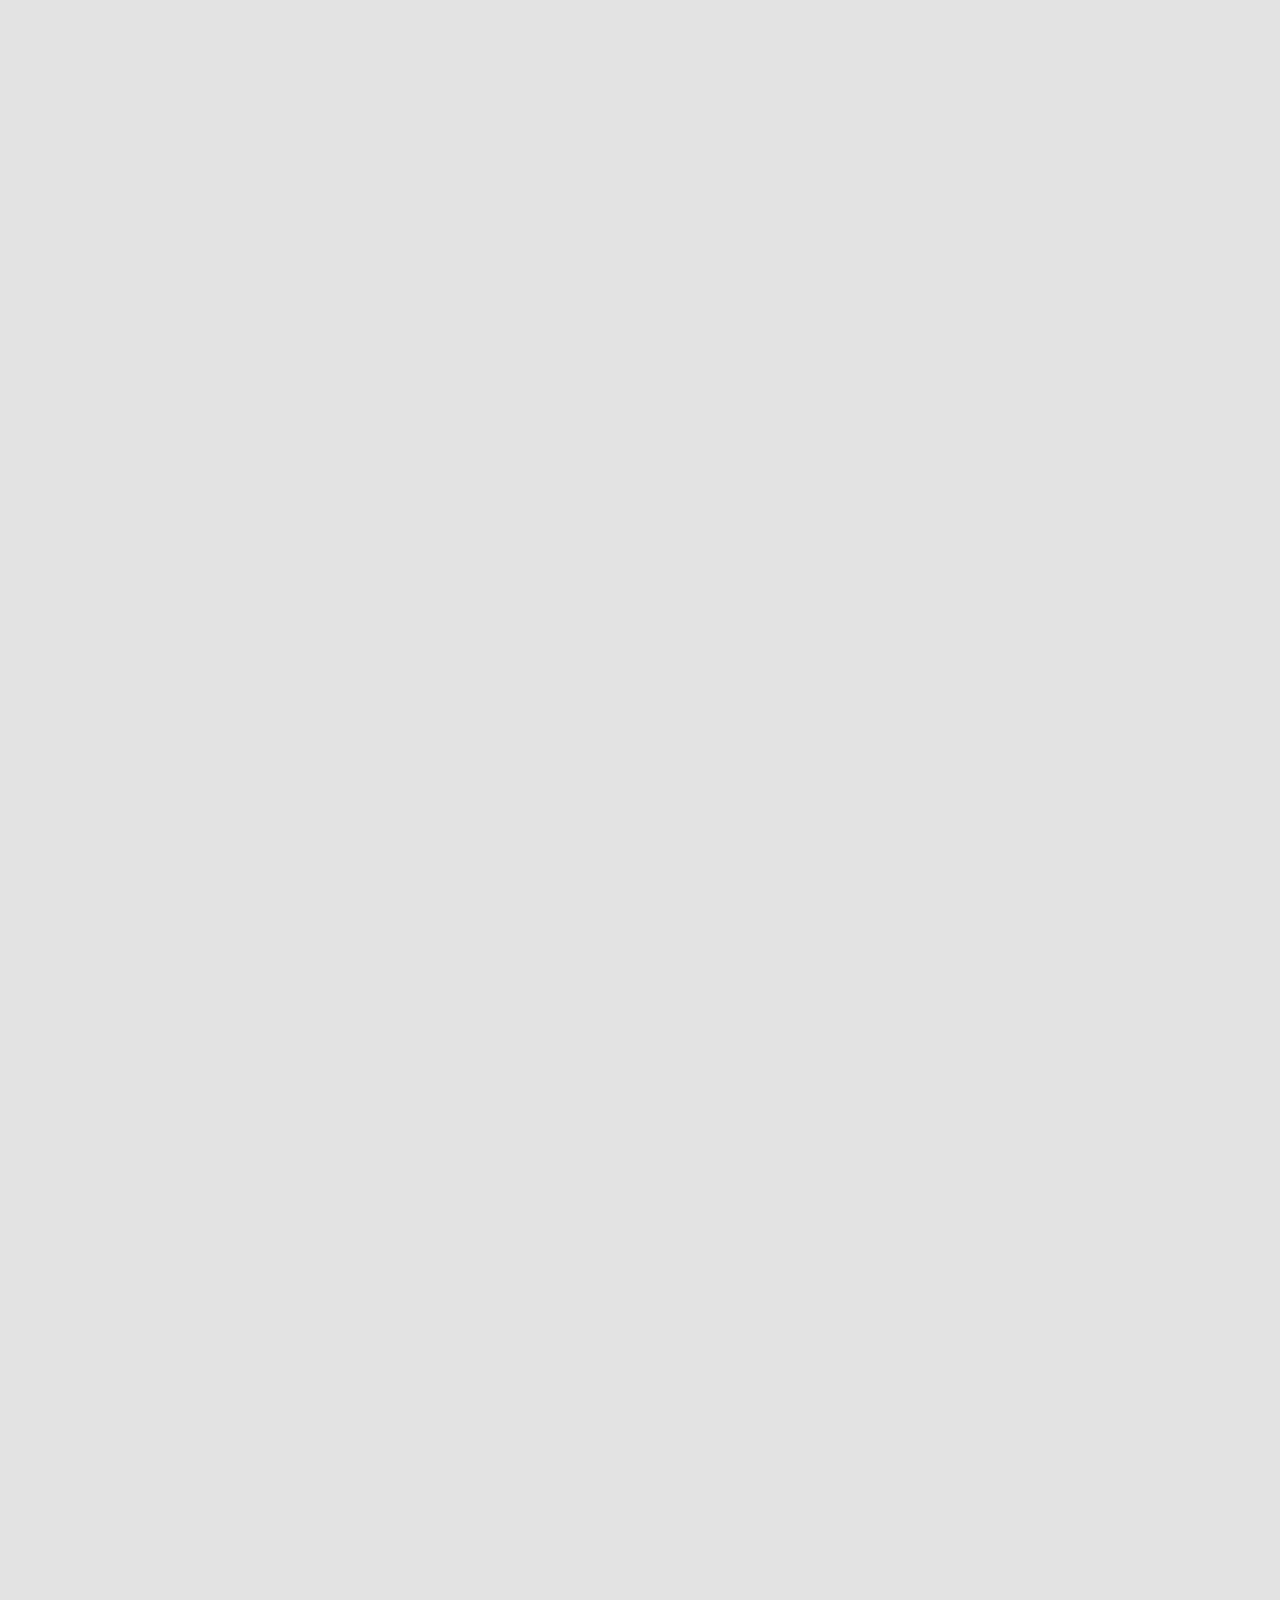
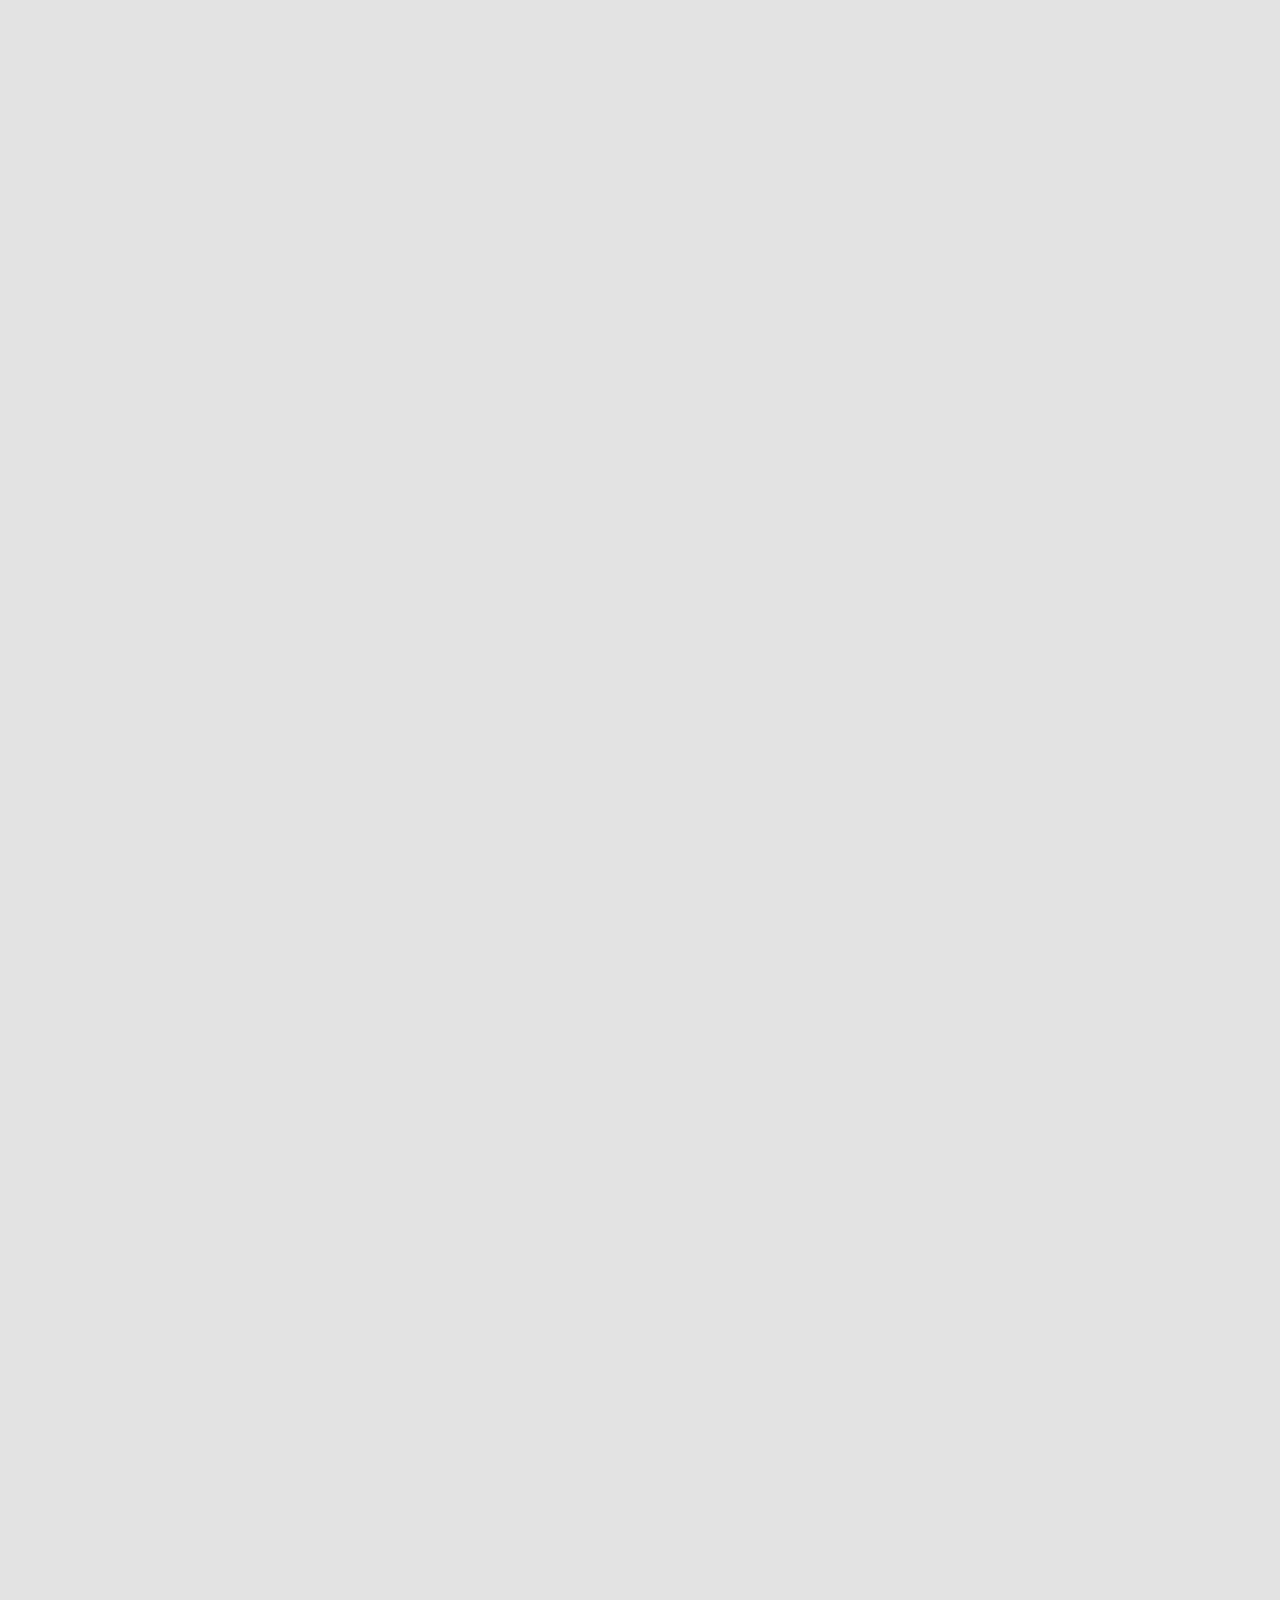
==== commit aa041d0d: "Update index.html" ====
--- a/index.html
+++ b/index.html
@@ -2,13 +2,12 @@
 <html>
 	<head>
 		<meta charset="utf-8" />
-		<meta name="viewport" content="width=device-width, initial-scale=1.0, user-scalable=no, minimum-scale=1.0, maximum-scale=1.0"/>
 		<link rel="stylesheet" href="css/index.css" />
 		<title>THALL</title>
 	</head>
 	<body>
 		<audio controls="controls" loop="loop" preload="auto" src="img/许嵩-幻听.mp3"></audio>
-		
+
 		<div class="header">
 			<h1 class="lighting">Reach Higher Level</h1>
 			<ul class="head">
@@ -37,7 +36,7 @@
 			</li>
 		</ul>
 		<!-- 顶部横向导航栏结束 -->
-		
+
 		<div class="tabBox" id="tabBox">
 			<!-- 上面三个tab签 -->
 			<ul>
@@ -77,7 +76,7 @@
 			</div>
 		</div>
 		<div style="height: 50px; background-image: linear-gradient(to right,red,orange,yellow,green,blue,purple)">
-			
+
 		</div>
 		<div class="introduce">
 			<h1 id="synopsis">
@@ -86,14 +85,15 @@
 			<p>
 				The first time I knew webpage was in Xiamen University.
 				On that time,I have no interest in any course.So,time going by was wasted
-				and never came back.But on the other hand,I come to know webpage and 
+				and never came back.But on the other hand,I come to know webpage and
 				<strong>it opens a new world for me.</strong>
 			</p>
 			<p>
 				Because having no interest in courses and even college,I drop out of XMU.
 				Then,I start a new life without relying on anyone but myself.
 				From factory to restaurant,I force myself to learn and design webpage in free time.
-				What I have done now is not very good.After all,I am lack of kownledge related with webpage and it's my initial stage of learning and designing it. 
+				What I have done now is not very good.After all,I am lack of kownledge related with webpage and it's my
+				initial stage of learning and designing it.
 			</p>
 			<p>
 				Confident and diligent,<strong>I will do it better!</strong>
@@ -102,7 +102,9 @@
 			<ul class="igame">
 				<li>
 					<p style="color: #ffffff;">备注：目前的时期本人尚且缺乏相关技术，游戏部分代码从网上获取，然后自己加以润色</p>
-					<p>五子棋部分垫入小黄人的gif图片，中国象棋和水果忍者部分未做更改，贪吃蛇部分添加了附带键盘，以适应手机操作</p>
+					<p>五子棋部分垫入小黄人的gif图片</p>
+					<p>中国象棋和水果忍者部分未做更改</p>
+					<p>贪吃蛇部分添加了附带键盘，以适应手机操作</p>
 				</li>
 			</ul>
 			<h2 id="iscenery">游记</h2>
@@ -116,25 +118,30 @@
 			<ul class="imusic">
 				<li>
 					<p>已成功上传的有《同桌的你》、《魔法城堡》、《微微一笑很倾城》、《刚好遇见你》四首
-					自制自演的视频。
-					前两首内容朴素，未添加任何内容。
-					从第三首开始加入渐变字幕，第四首添加两个gif作为左右陪衬，
-					最后部分换电脑录制，丰富视觉效果。
-					第五首，《天空之城》上传失败。纯音乐无字幕，结合电影
-					做的视频剪辑。
-					第六首，《飞鸟和蝉》上传失败。
-					
-					
+						自制自演的视频。
+					<p>前两首内容朴素，未添加任何内容。</p>
+					<p>从第三首开始加入渐变字幕和伴奏</p>
+					<p>第四首添加两个gif作为左右陪衬，最后部分换电脑录制，丰富视觉效果</p>
+					<p>第五首，《天空之城》上传失败。纯音乐无字幕，结合电影
+						做的视频剪辑</p>
+					<p>第六首，《飞鸟和蝉》上传失败。完全自己制作，但由于自身不善于美工，只能从网上选取
+						图片，所以视频内容略显单调。再加上时间仓促，又是相关软件运用的胚芽期，
+						所以视频质量只能是勉勉强强</p>
+
+
 					</p>
 				</li>
 			</ul>
 			<h2 id="ifile">文件</h2>
 			<ul class="ifile">
-				<li></li>
-				<li></li>
-			</ul>
-		</div>
-		
+				<li>
+					<p>两个文件为自制，也只算是现在的胚芽期的产物</p>
+					<p>节日word文件对从一些渠道获取的信息加以总结整理而成，并对一些常见节日加以标注</p>
+					<p>小鼠ppt文件定义为介绍文档，对仓鼠和花枝鼠进行介绍，做的比较用心。最后做了个宣传界面和三个轮播gif</p>
+				</li>
+			</ul>
+		</div>
+
 		<div class="nav">
 			<ul>
 				<li><a href="#synopsis">概述</a></li>
@@ -142,10 +149,10 @@
 				<li><a href="#iscenery">游记</a></li>
 				<li><a href="#imusic">音乐</a></li>
 				<li><a href="#ifile">文件</a></li>
-				
-			</ul>
-		</div>
-		
+
+			</ul>
+		</div>
+
 		<script>
 			2
 			//   思路： 1.给所有的ul绑定点击事件，当点击任何一个li的时候，都做第二步操作
@@ -219,10 +226,10 @@
 			//         // i++
 			//         // i=3 循环结束
 			//      }
-		
-			// }
-		
-		
+
+			// }
+
+
 			//=>第二中不用循环的方法
 			// tabList[0].onclick = function (){
 			//     changeTab(0);
@@ -236,7 +243,7 @@
 			//=>封装一个方法完成页卡切换
 			function changeTab(n) {
 				//=>n:形参变量，当执行这个方法的时候，会把当前点击的这个li的索引传递过来
-		
+
 				//=>1.清空所有选中样式
 				for (var i = 0; i < tabList.length; i++) {
 					tabList[i].className = '';
--- a/css/index.css
+++ b/css/index.css
@@ -40,6 +40,7 @@
 	background-size: 1520px 700px;
 	background-position: 0px 40px;
 	background-attachment: fixed;
+	height: 20000px;
 }
 
 .lighting {
@@ -243,3 +244,60 @@
 	height: 552.8px;
 	width: 1000px;
 }
+
+.introduce{
+	background-color: rgba(185,175,185,.6);
+	float: left;
+	margin-left: 200px;
+	width: 1000px;
+	height: 10000px;
+}
+
+.nav{
+	position: sticky;
+	top: 300px;
+}
+
+.nav li{
+	
+}
+
+.nav li a{
+	background-color: #ffffff;
+	color: #828282;
+	font: 50px 楷体;
+	border: 2px solid black;
+}
+
+.nav li a:hover{
+	background-color: #ffeec2;
+	color: #ff6363;
+}
+
+h1{
+	text-align: left;
+}
+
+p{
+	text-indent: 2em;
+}
+
+h3{
+	margin: 100px 50px;
+}
+
+#igame{
+	margin-top: 200px;
+}
+
+#iscenery{
+	margin-top: 200px;
+}
+
+#imusic{
+	margin-top: 200px;
+}
+
+#ifile{
+	margin-top: 200px;
+}
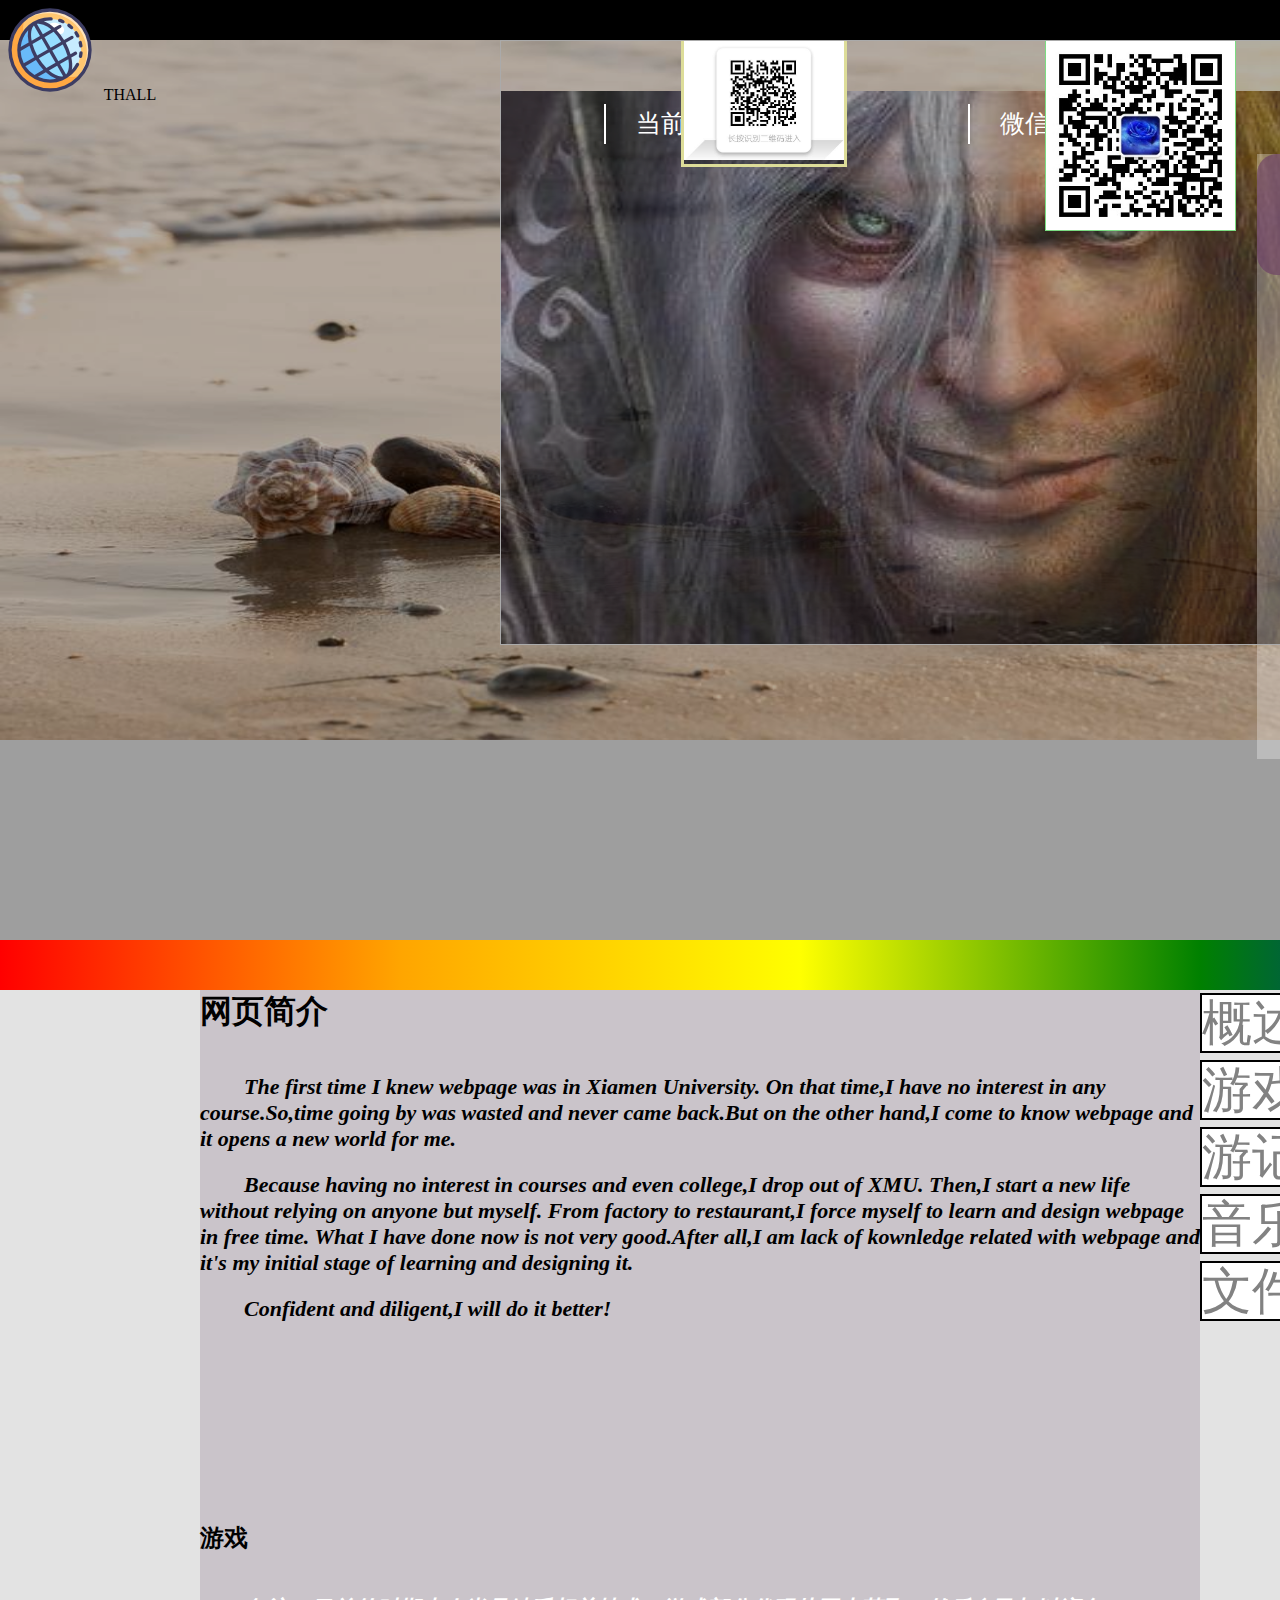
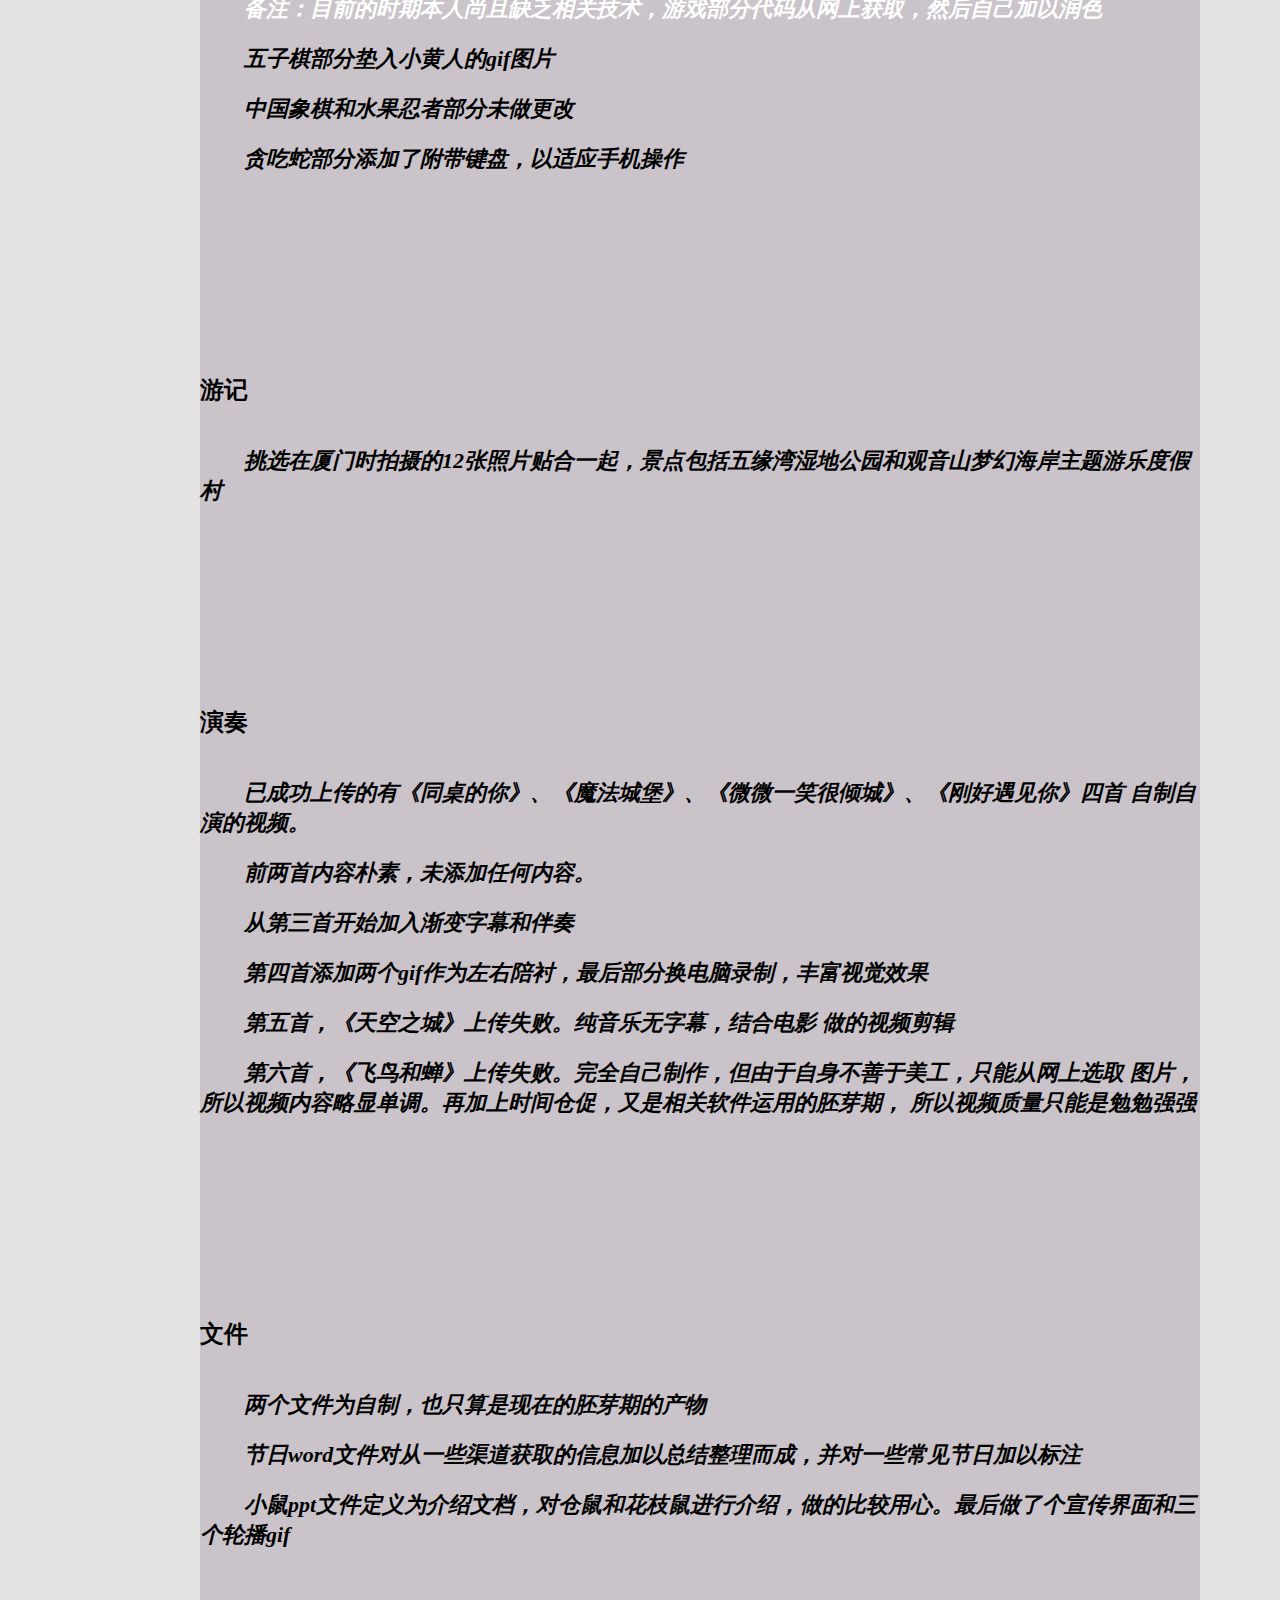
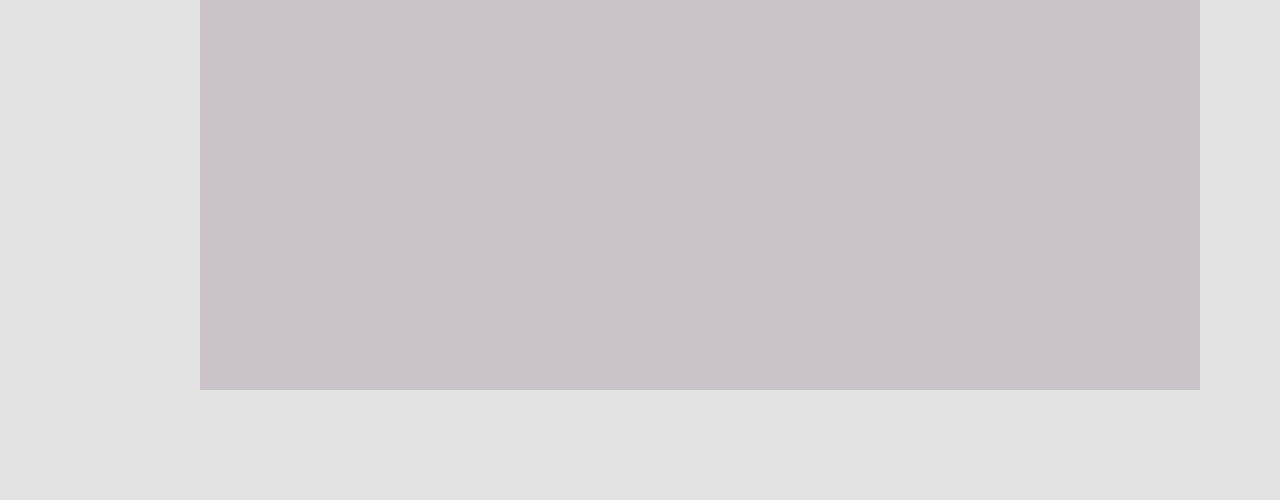
==== commit b519ef69: "Update index.html" ====
--- a/index.html
+++ b/index.html
@@ -9,6 +9,39 @@
 		<audio controls="controls" loop="loop" preload="auto" src="img/许嵩-幻听.mp3"></audio>
 
 		<div class="header">
+			<div class="logo">
+				<svg t="1642002197327" class="icon" viewBox="0 0 1024 1024" version="1.1"
+					xmlns="http://www.w3.org/2000/svg" p-id="4689" id="mx_n_1642002197328" width="100" height="100">
+					<path d="M512 512m-409.6 0a409.6 409.6 0 1 0 819.2 0 409.6 409.6 0 1 0-819.2 0Z" fill="#FFC670"
+						p-id="4690"></path>
+					<path
+						d="M512 102.4A409.6 409.6 0 0 0 146.432 327.338667a400.554667 400.554667 0 1 1 550.229333 550.229333A409.6 409.6 0 0 0 512 102.4z"
+						fill="#FFE3BA" p-id="4691"></path>
+					<path
+						d="M717.653333 788.309333a481.28 481.28 0 0 1-469.674666-589.312 409.6 409.6 0 1 0 577.024 577.024 483.669333 483.669333 0 0 1-107.349334 12.288z"
+						fill="#FFA742" p-id="4692"></path>
+					<path
+						d="M512 512m-318.634667 0a318.634667 318.634667 0 1 0 637.269334 0 318.634667 318.634667 0 1 0-637.269334 0Z"
+						fill="#C7ECFF" p-id="4693"></path>
+					<path
+						d="M653.482667 324.266667c-19.114667 39.594667-65.706667 22.528-96.426667 15.530666s-74.752-12.458667-76.117333-55.296 58.368-56.832 97.28-49.493333 94.549333 50.005333 75.264 89.258667z"
+						fill="#FFFFFF" p-id="4694"></path>
+					<path
+						d="M619.861333 811.861333a318.634667 318.634667 0 0 1-313.856-542.890666c-27.648 71.68-3.413333 198.656 68.266667 322.730666s169.642667 208.554667 245.589333 220.16z"
+						fill="#69BAF9" p-id="4695"></path>
+					<path
+						d="M374.114149 591.63078a318.634667 159.232 60 1 0 275.797914-159.232 318.634667 159.232 60 1 0-275.797914 159.232Z"
+						fill="#96DDFF" p-id="4696"></path>
+					<path
+						d="M512 85.333333a426.666667 426.666667 0 1 0 426.666667 426.666667A426.666667 426.666667 0 0 0 512 85.333333z m0 819.2a392.533333 392.533333 0 1 1 392.533333-392.533333 392.533333 392.533333 0 0 1-392.533333 392.533333z"
+						fill="#3D3D63" p-id="4697"></path>
+					<path
+						d="M781.141333 375.466667a17.066667 17.066667 0 0 0 15.36 9.386666 17.066667 17.066667 0 0 0 7.68-1.706666 17.066667 17.066667 0 0 0 7.509334-23.04 350.72 350.72 0 0 0-18.944-32.597334 17.066667 17.066667 0 1 0-28.501334 18.773334 280.405333 280.405333 0 0 1 16.896 29.184zM830.805333 525.141333a17.066667 17.066667 0 0 0-18.602666 15.36 273.066667 273.066667 0 0 1-5.12 34.133334 17.066667 17.066667 0 0 0 13.312 20.138666h3.413333a17.066667 17.066667 0 0 0 17.066667-13.653333 334.165333 334.165333 0 0 0 5.632-37.376 17.066667 17.066667 0 0 0-15.701334-18.602667zM721.066667 294.741333a17.066667 17.066667 0 0 0 11.776 4.778667 17.066667 17.066667 0 0 0 12.288-5.290667 17.066667 17.066667 0 0 0 0-24.064A300.373333 300.373333 0 0 0 716.8 245.589333 17.066667 17.066667 0 1 0 695.296 273.066667c8.874667 6.485333 17.578667 13.824 25.770667 21.674666zM804.693333 439.466667a278.698667 278.698667 0 0 1 6.314667 33.28 17.066667 17.066667 0 0 0 17.066667 14.848h2.218666a17.066667 17.066667 0 0 0 14.677334-19.114667 336.896 336.896 0 0 0-6.826667-37.034667 17.066667 17.066667 0 0 0-20.650667-12.458666 17.066667 17.066667 0 0 0-12.8 20.48zM605.696 225.450667a262.656 262.656 0 0 1 31.573333 12.288 18.090667 18.090667 0 0 0 7.168 1.536 17.066667 17.066667 0 0 0 15.530667-9.898667 17.066667 17.066667 0 0 0-8.533333-22.698667 293.546667 293.546667 0 0 0-35.157334-13.653333 17.066667 17.066667 0 0 0-21.504 10.752 17.066667 17.066667 0 0 0 10.922667 21.674667zM793.770667 643.754667a17.066667 17.066667 0 0 0-15.36 9.557333 295.253333 295.253333 0 0 1-42.666667 60.586667 249.856 249.856 0 0 0 3.413333-64.170667 368.981333 368.981333 0 0 0-8.704-60.245333l51.2-29.184a17.066667 17.066667 0 1 0-17.066666-29.696l-42.496 24.576a597.333333 597.333333 0 0 0-48.64-116.394667l72.362666-41.813333a17.066667 17.066667 0 0 0-17.066666-29.525334L655.872 409.6A601.770667 601.770667 0 0 0 580.266667 308.906667l42.154666-24.405334a17.066667 17.066667 0 0 0-17.066666-29.525333l-51.2 29.013333a412.672 412.672 0 0 0-47.786667-37.717333 260.949333 260.949333 0 0 0-57.856-28.842667 299.008 299.008 0 0 1 63.488-6.997333h11.264a17.066667 17.066667 0 0 0 17.066667-17.066667 17.066667 17.066667 0 0 0-17.066667-17.066666h-12.458667a335.701333 335.701333 0 1 0 297.984 492.544 16.042667 16.042667 0 0 0 2.048-8.021334 17.066667 17.066667 0 0 0-17.066666-17.066666z m-102.4-70.997334L597.333333 626.688l-62.464-108.373333 108.032-62.464a569.173333 569.173333 0 0 1 48.469334 116.906666z m-185.685334-37.376l62.634667 108.373334-93.354667 53.76A576.341333 576.341333 0 0 1 397.653333 597.333333z m-125.098666 32.768a572.416 572.416 0 0 1-47.786667-116.906666l93.866667-53.930667 62.464 108.373333zM626.346667 426.666667l-108.032 62.293333-62.634667-108.714667 93.354667-53.930666A568.832 568.832 0 0 1 626.346667 426.666667zM397.141333 242.005333a170.666667 170.666667 0 0 1 90.282667 32.768 358.4 358.4 0 0 1 35.669333 27.136l-84.48 48.810667-61.44-106.325333a84.138667 84.138667 0 0 1 19.968-2.389334z m-49.493333 19.626667L409.6 367.786667l-85.333333 48.64c-12.458667-68.437333-5.461333-126.293333 23.381333-154.794667z m-59.562667 49.152a316.757333 316.757333 0 0 0 5.12 123.904l-81.066666 46.762667a299.008 299.008 0 0 1 75.946666-170.666667z m-77.141333 210.773333l91.136-52.565333a609.962667 609.962667 0 0 0 48.981333 116.224l-108.032 62.293333a300.373333 300.373333 0 0 1-32.085333-125.952z m49.152 155.648L368.128 614.4A599.381333 599.381333 0 0 0 443.733333 715.264L353.28 768a304.64 304.64 0 0 1-93.184-90.794667z m251.904 136.533334a298.837333 298.837333 0 0 1-123.392-26.794667l81.066667-46.592a314.88 314.88 0 0 0 105.301333 66.56 296.618667 296.618667 0 0 1-62.976 6.656z m-10.752-91.648l84.138667-48.64 61.269333 106.154666c-39.253333 10.410667-92.672-11.605333-145.408-57.685333z m174.933333 40.448L614.4 656.213333l85.333333-48.810666a347.989333 347.989333 0 0 1 5.802667 44.373333c2.56 49.834667-7.850667 88.746667-29.354667 110.592z"
+						fill="#3D3D63" p-id="4698">
+				 </path>
+				</svg>
+				<span>THALL</span>
+			</div>
 			<h1 class="lighting">Reach Higher Level</h1>
 			<ul class="head">
 				<li>
--- a/css/index.css
+++ b/css/index.css
@@ -40,7 +40,8 @@
 	background-size: 1520px 700px;
 	background-position: 0px 40px;
 	background-attachment: fixed;
-	height: 20000px;
+	height: 3700px;
+	width: 2000px;
 }
 
 .lighting {
@@ -182,10 +183,11 @@
 .tabBox div {
 	display: none;
 	margin-left: 500px;
+	padding-left: 150px;
 	height: 602.8px;
 	font: 40px 楷体;
 	line-height: 600px;
-	text-align: center;
+	/* text-align: center; */
 	border: 1px solid #AAA;
 }
 
@@ -209,7 +211,7 @@
 	left: 0;
 	z-index: -1;
 	height: 552.8px;
-	width: 1000px;
+	width: 1100px;
 }
 
 #communication img{
@@ -219,6 +221,7 @@
 
 #scenery{
 	position: relative;
+	padding-left: 400px;
 }
 
 #scenery img{
@@ -228,7 +231,7 @@
 	left: 0;
 	z-index: -1;
 	height: 552.8px;
-	width: 1000px;
+	width: 1100px;
 }
 
 #note{
@@ -242,7 +245,7 @@
 	left: 0;
 	z-index: -1;
 	height: 552.8px;
-	width: 1000px;
+	width: 1100px;
 }
 
 .introduce{
@@ -250,7 +253,7 @@
 	float: left;
 	margin-left: 200px;
 	width: 1000px;
-	height: 10000px;
+	height: 2600px;
 }
 
 .nav{
@@ -301,3 +304,15 @@
 #ifile{
 	margin-top: 200px;
 }
+
+.introduce p{
+	margin-top: 20px;
+	font: 22px 楷体;
+	font-weight: 600;
+	font-style: italic;
+}
+
+.introduce h1,
+.introduce h2{
+	margin-bottom: 40px;
+}
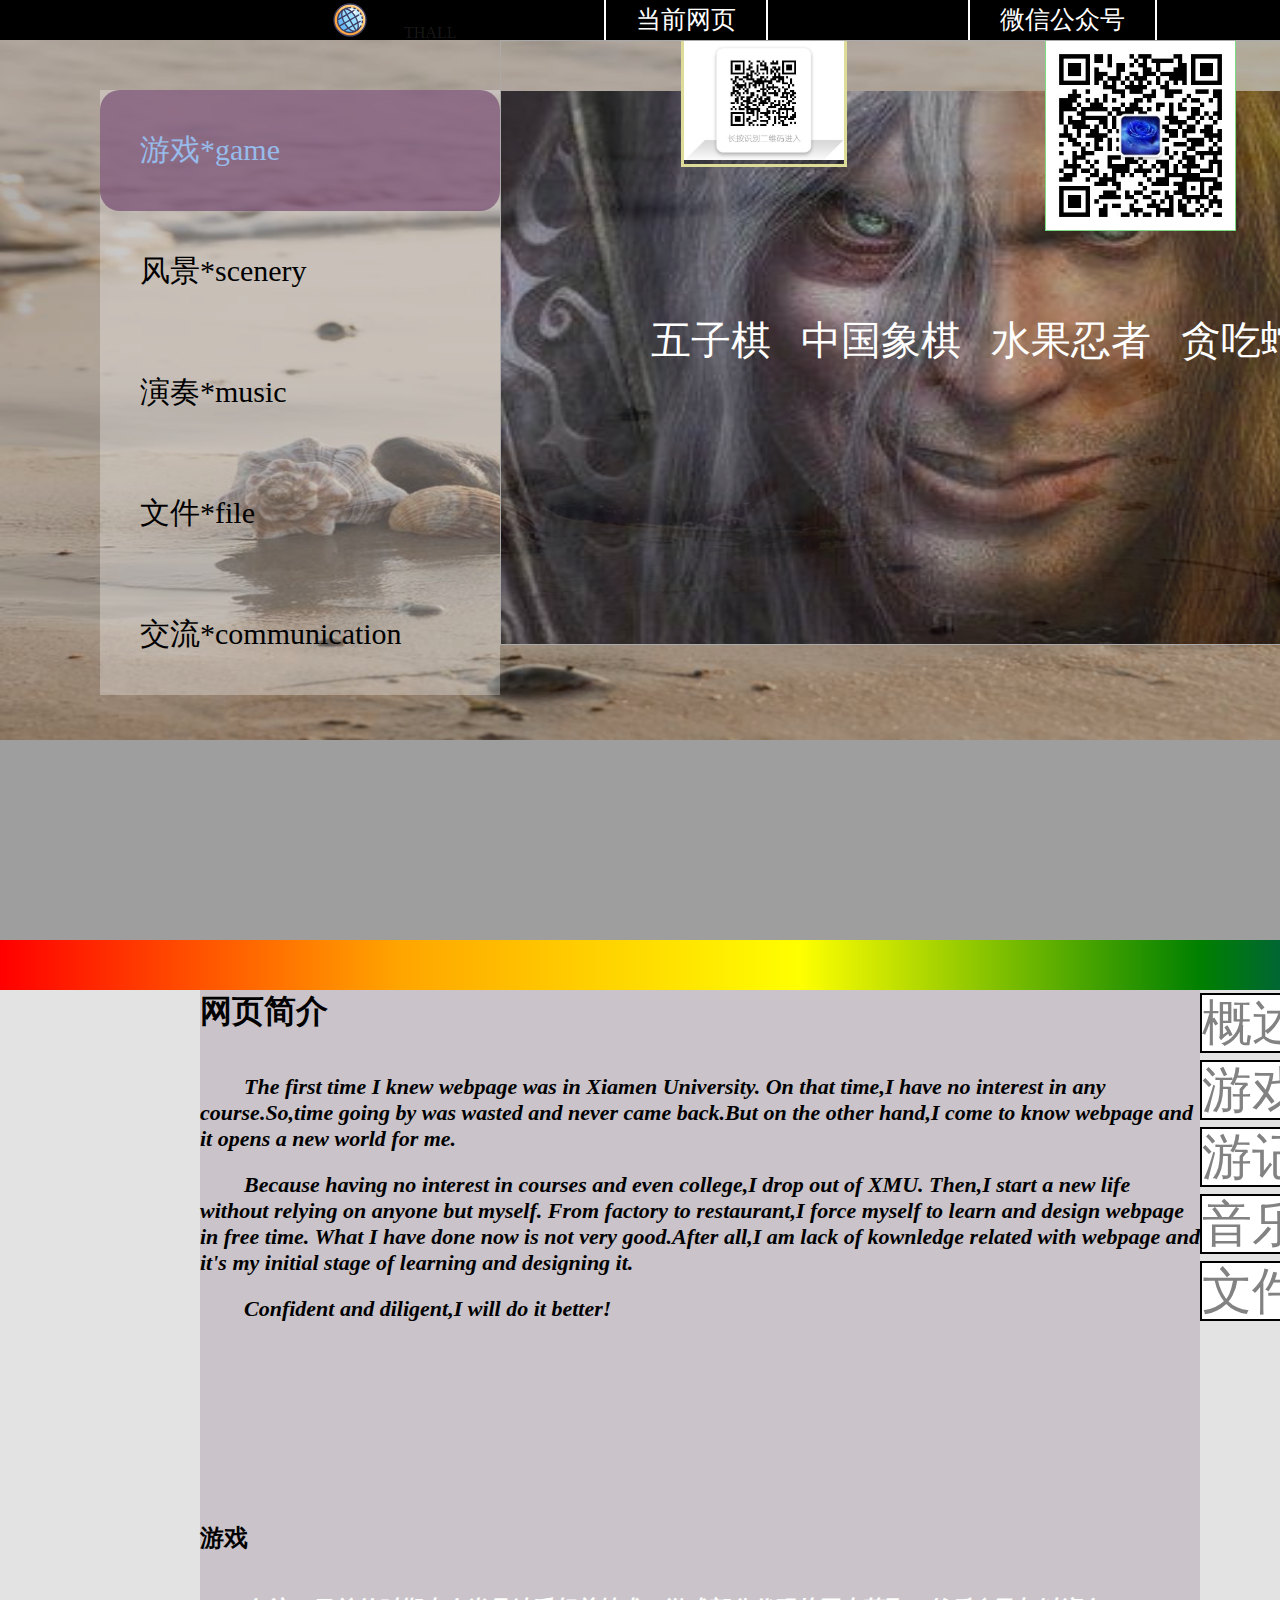
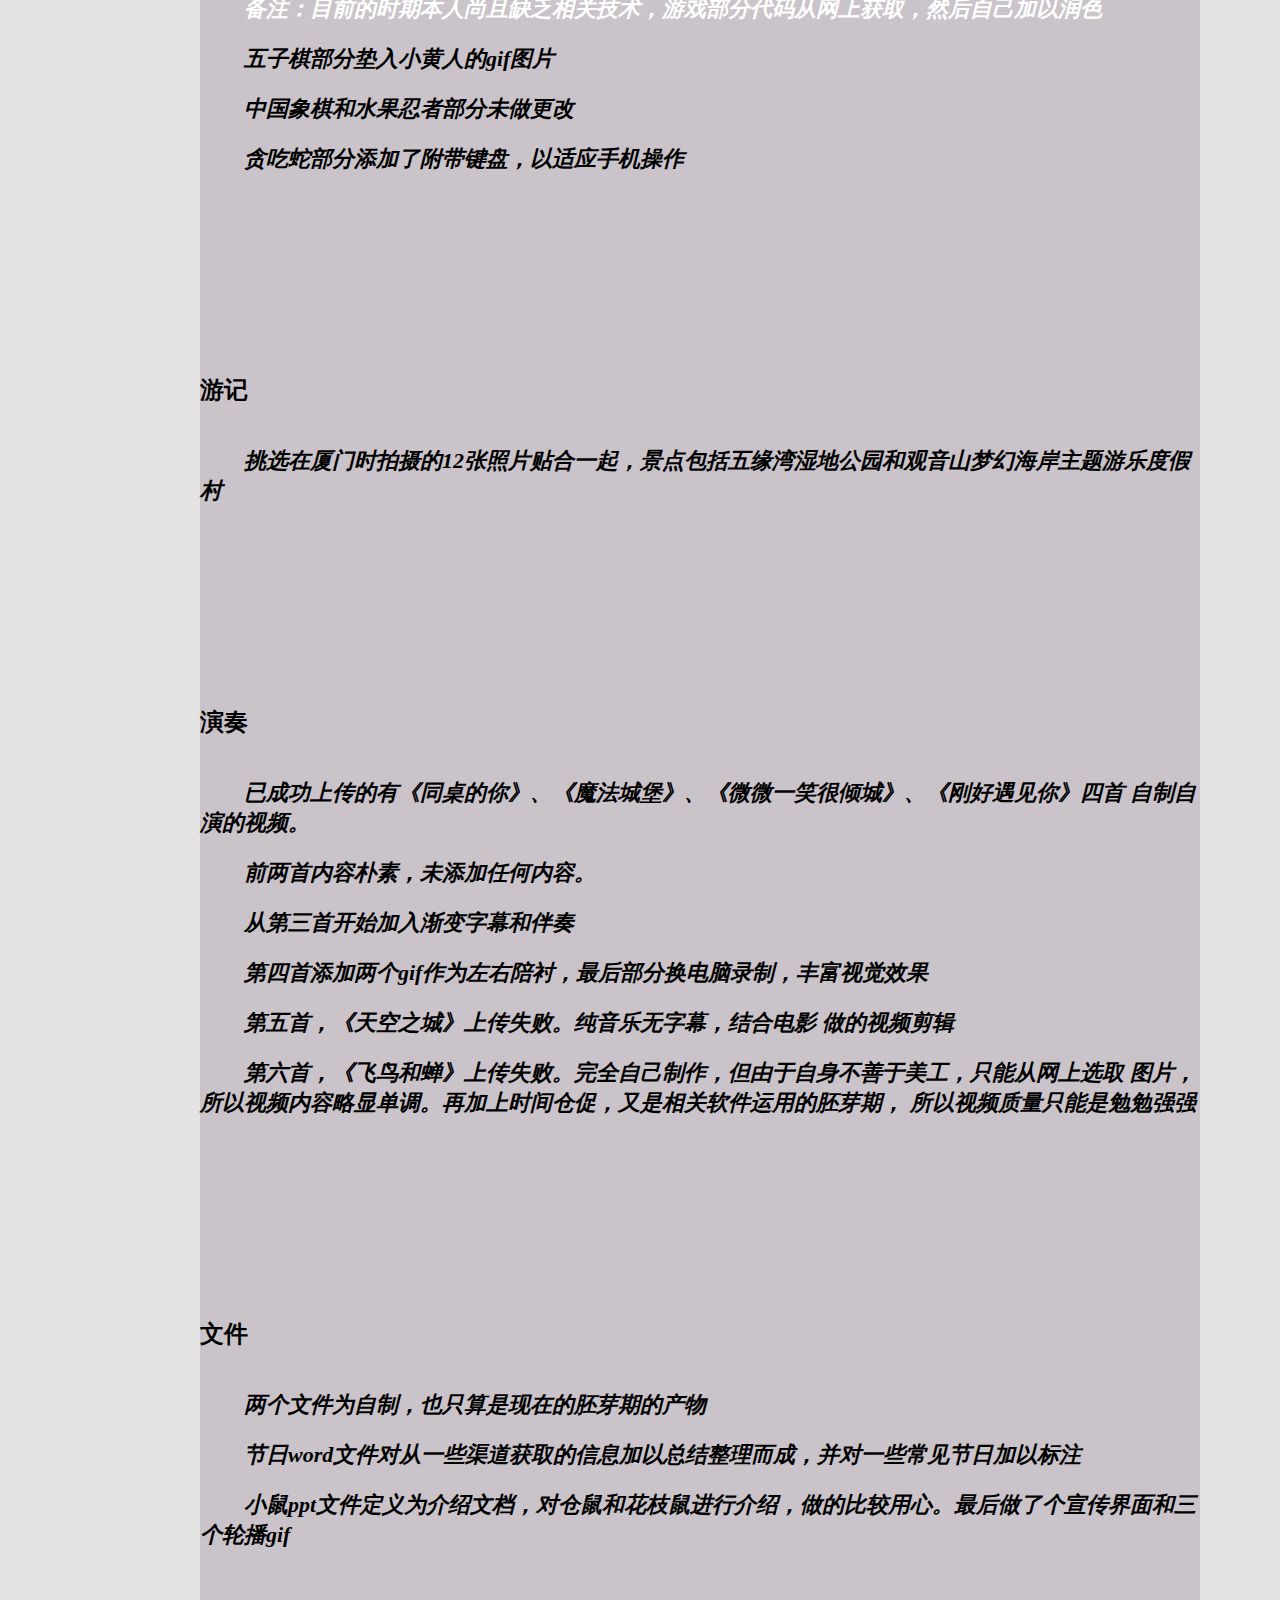
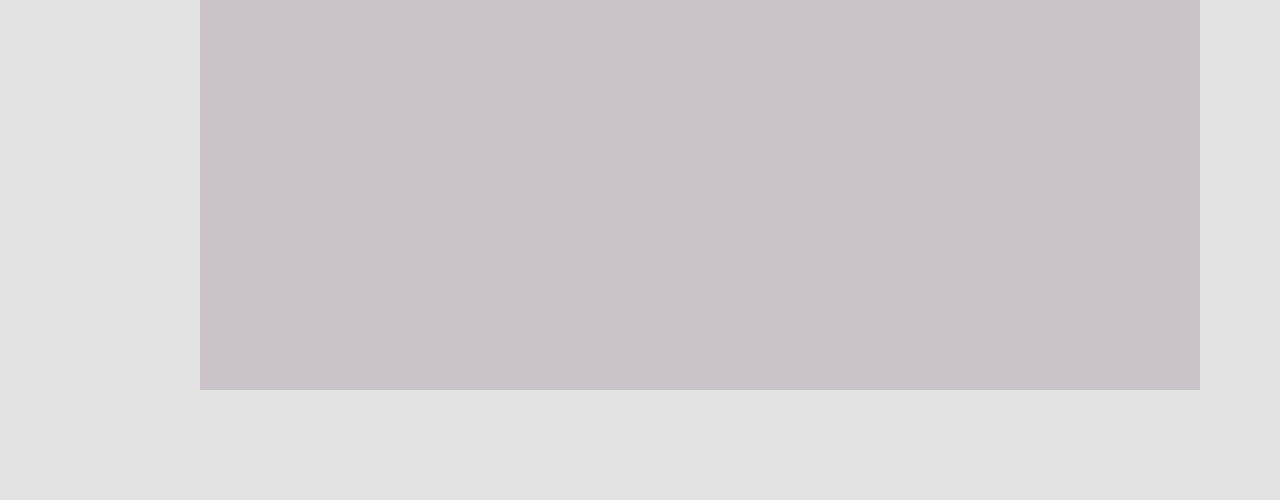
==== commit 1538a12b: "Update index.html" ====
--- a/index.html
+++ b/index.html
@@ -38,7 +38,7 @@
 					<path
 						d="M781.141333 375.466667a17.066667 17.066667 0 0 0 15.36 9.386666 17.066667 17.066667 0 0 0 7.68-1.706666 17.066667 17.066667 0 0 0 7.509334-23.04 350.72 350.72 0 0 0-18.944-32.597334 17.066667 17.066667 0 1 0-28.501334 18.773334 280.405333 280.405333 0 0 1 16.896 29.184zM830.805333 525.141333a17.066667 17.066667 0 0 0-18.602666 15.36 273.066667 273.066667 0 0 1-5.12 34.133334 17.066667 17.066667 0 0 0 13.312 20.138666h3.413333a17.066667 17.066667 0 0 0 17.066667-13.653333 334.165333 334.165333 0 0 0 5.632-37.376 17.066667 17.066667 0 0 0-15.701334-18.602667zM721.066667 294.741333a17.066667 17.066667 0 0 0 11.776 4.778667 17.066667 17.066667 0 0 0 12.288-5.290667 17.066667 17.066667 0 0 0 0-24.064A300.373333 300.373333 0 0 0 716.8 245.589333 17.066667 17.066667 0 1 0 695.296 273.066667c8.874667 6.485333 17.578667 13.824 25.770667 21.674666zM804.693333 439.466667a278.698667 278.698667 0 0 1 6.314667 33.28 17.066667 17.066667 0 0 0 17.066667 14.848h2.218666a17.066667 17.066667 0 0 0 14.677334-19.114667 336.896 336.896 0 0 0-6.826667-37.034667 17.066667 17.066667 0 0 0-20.650667-12.458666 17.066667 17.066667 0 0 0-12.8 20.48zM605.696 225.450667a262.656 262.656 0 0 1 31.573333 12.288 18.090667 18.090667 0 0 0 7.168 1.536 17.066667 17.066667 0 0 0 15.530667-9.898667 17.066667 17.066667 0 0 0-8.533333-22.698667 293.546667 293.546667 0 0 0-35.157334-13.653333 17.066667 17.066667 0 0 0-21.504 10.752 17.066667 17.066667 0 0 0 10.922667 21.674667zM793.770667 643.754667a17.066667 17.066667 0 0 0-15.36 9.557333 295.253333 295.253333 0 0 1-42.666667 60.586667 249.856 249.856 0 0 0 3.413333-64.170667 368.981333 368.981333 0 0 0-8.704-60.245333l51.2-29.184a17.066667 17.066667 0 1 0-17.066666-29.696l-42.496 24.576a597.333333 597.333333 0 0 0-48.64-116.394667l72.362666-41.813333a17.066667 17.066667 0 0 0-17.066666-29.525334L655.872 409.6A601.770667 601.770667 0 0 0 580.266667 308.906667l42.154666-24.405334a17.066667 17.066667 0 0 0-17.066666-29.525333l-51.2 29.013333a412.672 412.672 0 0 0-47.786667-37.717333 260.949333 260.949333 0 0 0-57.856-28.842667 299.008 299.008 0 0 1 63.488-6.997333h11.264a17.066667 17.066667 0 0 0 17.066667-17.066667 17.066667 17.066667 0 0 0-17.066667-17.066666h-12.458667a335.701333 335.701333 0 1 0 297.984 492.544 16.042667 16.042667 0 0 0 2.048-8.021334 17.066667 17.066667 0 0 0-17.066666-17.066666z m-102.4-70.997334L597.333333 626.688l-62.464-108.373333 108.032-62.464a569.173333 569.173333 0 0 1 48.469334 116.906666z m-185.685334-37.376l62.634667 108.373334-93.354667 53.76A576.341333 576.341333 0 0 1 397.653333 597.333333z m-125.098666 32.768a572.416 572.416 0 0 1-47.786667-116.906666l93.866667-53.930667 62.464 108.373333zM626.346667 426.666667l-108.032 62.293333-62.634667-108.714667 93.354667-53.930666A568.832 568.832 0 0 1 626.346667 426.666667zM397.141333 242.005333a170.666667 170.666667 0 0 1 90.282667 32.768 358.4 358.4 0 0 1 35.669333 27.136l-84.48 48.810667-61.44-106.325333a84.138667 84.138667 0 0 1 19.968-2.389334z m-49.493333 19.626667L409.6 367.786667l-85.333333 48.64c-12.458667-68.437333-5.461333-126.293333 23.381333-154.794667z m-59.562667 49.152a316.757333 316.757333 0 0 0 5.12 123.904l-81.066666 46.762667a299.008 299.008 0 0 1 75.946666-170.666667z m-77.141333 210.773333l91.136-52.565333a609.962667 609.962667 0 0 0 48.981333 116.224l-108.032 62.293333a300.373333 300.373333 0 0 1-32.085333-125.952z m49.152 155.648L368.128 614.4A599.381333 599.381333 0 0 0 443.733333 715.264L353.28 768a304.64 304.64 0 0 1-93.184-90.794667z m251.904 136.533334a298.837333 298.837333 0 0 1-123.392-26.794667l81.066667-46.592a314.88 314.88 0 0 0 105.301333 66.56 296.618667 296.618667 0 0 1-62.976 6.656z m-10.752-91.648l84.138667-48.64 61.269333 106.154666c-39.253333 10.410667-92.672-11.605333-145.408-57.685333z m174.933333 40.448L614.4 656.213333l85.333333-48.810666a347.989333 347.989333 0 0 1 5.802667 44.373333c2.56 49.834667-7.850667 88.746667-29.354667 110.592z"
 						fill="#3D3D63" p-id="4698">
-				 </path>
+					</path>
 				</svg>
 				<span>THALL</span>
 			</div>
--- a/css/index.css
+++ b/css/index.css
@@ -3,22 +3,22 @@
 	margin: 0;
 }
 
-audio{
+audio {
 	display: none;
 }
 
-a{
+a {
 	text-decoration: none;
 	color: white;
 }
 
-a:hover{
+a:hover {
 	text-decoration: underline;
 	color: #ff8ba4;
 	font-weight: bold;
 }
 
-a:active{
+a:active {
 	color: #5a7fa7;
 }
 
@@ -44,6 +44,34 @@
 	width: 2000px;
 }
 
+.logo {
+	position: absolute;
+	left: 300px;
+	height: 40px;
+	animation: show_logo 2s ease-out 0s infinite forwards;
+}
+
+@keyframes show_logo {
+	0% {
+		opacity: 0;
+	}
+
+	100% {
+		opacity: 1;
+	}
+}
+
+.logo svg {
+	height: 100%;
+}
+
+.logo span {
+	display: inline-block;
+	height: 20px;
+	color: rgba(255, 255, 255, .1);
+	vertical-align: bottom;
+}
+
 .lighting {
 	float: left;
 	height: 40px;
@@ -123,32 +151,32 @@
 .file-content li {
 	border: 3px solid #dddd99;
 	border-top: 0;
-	background-color: rgba(0,0,0,.3);
-}
-
-.file-content li img{
+	background-color: rgba(0, 0, 0, .3);
+}
+
+.file-content li img {
 	width: 160px;
 	height: 120px;
 }
 
-.contacts{
+.contacts {
 	width: 189px;
 	height: 189px;
 	margin-left: 200px;
 }
 
-.contacts img{
+.contacts img {
 	width: 100%;
 	border: 1px solid #7bdd82;
 }
 
 /* hover改变同级元素样式，需要改变样式的元素，class名或id名前要加上一个+号 */
-.header:hover +.content{
+.header:hover+.content {
 	visibility: visible;
 }
 
 .tabBox {
-	background-color: rgba(0,0,0,.3);
+	background-color: rgba(0, 0, 0, .3);
 	height: 900px;
 }
 
@@ -158,8 +186,8 @@
 	margin-left: 100px;
 	margin-top: 50px;
 	font: 30px 华文彩云;
-	background-color: rgba(255,255,255,.3);
-	
+	background-color: rgba(255, 255, 255, .3);
+
 	/* 相对于之前的位置向下移动1px,使边框重合 */
 }
 
@@ -167,7 +195,7 @@
 	/* 同一行，块标签 */
 	padding: 40px 40px;
 	/* line-height: 80px; */
-	
+
 	cursor: pointer;
 	border-radius: 20px;
 }
@@ -176,7 +204,7 @@
 	color: #97bbea;
 	/* font-weight: bold; */
 	font-family: 华文琥珀;
-	background-color: rgba(105,56,101,.6);
+	background-color: rgba(105, 56, 101, .6);
 	/* 当前li的边框覆盖率div的边框，我们让li的下边框为背景颜色白色，这样看上去就像没边框 */
 }
 
@@ -196,15 +224,15 @@
 	/* div .active加空格是后代筛选，先搜索div在div中筛选，div .active不加空格当前div标签的二次筛选，同级筛选 */
 }
 
-.tabBox div a{
+.tabBox div a {
 	display: inline-block;
 }
 
-#game{
-	position: relative;
-}
-
-#game img{
+#game {
+	position: relative;
+}
+
+#game img {
 	position: absolute;
 	opacity: 80%;
 	top: 50px;
@@ -214,17 +242,17 @@
 	width: 1100px;
 }
 
-#communication img{
+#communication img {
 	border: 1px dashed transparent;
 	padding-top: 50px;
 }
 
-#scenery{
+#scenery {
 	position: relative;
 	padding-left: 400px;
 }
 
-#scenery img{
+#scenery img {
 	position: absolute;
 	opacity: 80%;
 	top: 50px;
@@ -234,11 +262,11 @@
 	width: 1100px;
 }
 
-#note{
-	position: relative;
-}
-
-#note img{
+#note {
+	position: relative;
+}
+
+#note img {
 	position: absolute;
 	opacity: 80%;
 	top: 50px;
@@ -248,64 +276,62 @@
 	width: 1100px;
 }
 
-.introduce{
-	background-color: rgba(185,175,185,.6);
+.introduce {
+	background-color: rgba(185, 175, 185, .6);
 	float: left;
 	margin-left: 200px;
 	width: 1000px;
 	height: 2600px;
 }
 
-.nav{
+.nav {
 	position: sticky;
 	top: 300px;
 }
 
-.nav li{
-	
-}
-
-.nav li a{
+.nav li {}
+
+.nav li a {
 	background-color: #ffffff;
 	color: #828282;
 	font: 50px 楷体;
 	border: 2px solid black;
 }
 
-.nav li a:hover{
+.nav li a:hover {
 	background-color: #ffeec2;
 	color: #ff6363;
 }
 
-h1{
+h1 {
 	text-align: left;
 }
 
-p{
+p {
 	text-indent: 2em;
 }
 
-h3{
+h3 {
 	margin: 100px 50px;
 }
 
-#igame{
+#igame {
 	margin-top: 200px;
 }
 
-#iscenery{
+#iscenery {
 	margin-top: 200px;
 }
 
-#imusic{
+#imusic {
 	margin-top: 200px;
 }
 
-#ifile{
+#ifile {
 	margin-top: 200px;
 }
 
-.introduce p{
+.introduce p {
 	margin-top: 20px;
 	font: 22px 楷体;
 	font-weight: 600;
@@ -313,6 +339,6 @@
 }
 
 .introduce h1,
-.introduce h2{
+.introduce h2 {
 	margin-bottom: 40px;
 }
